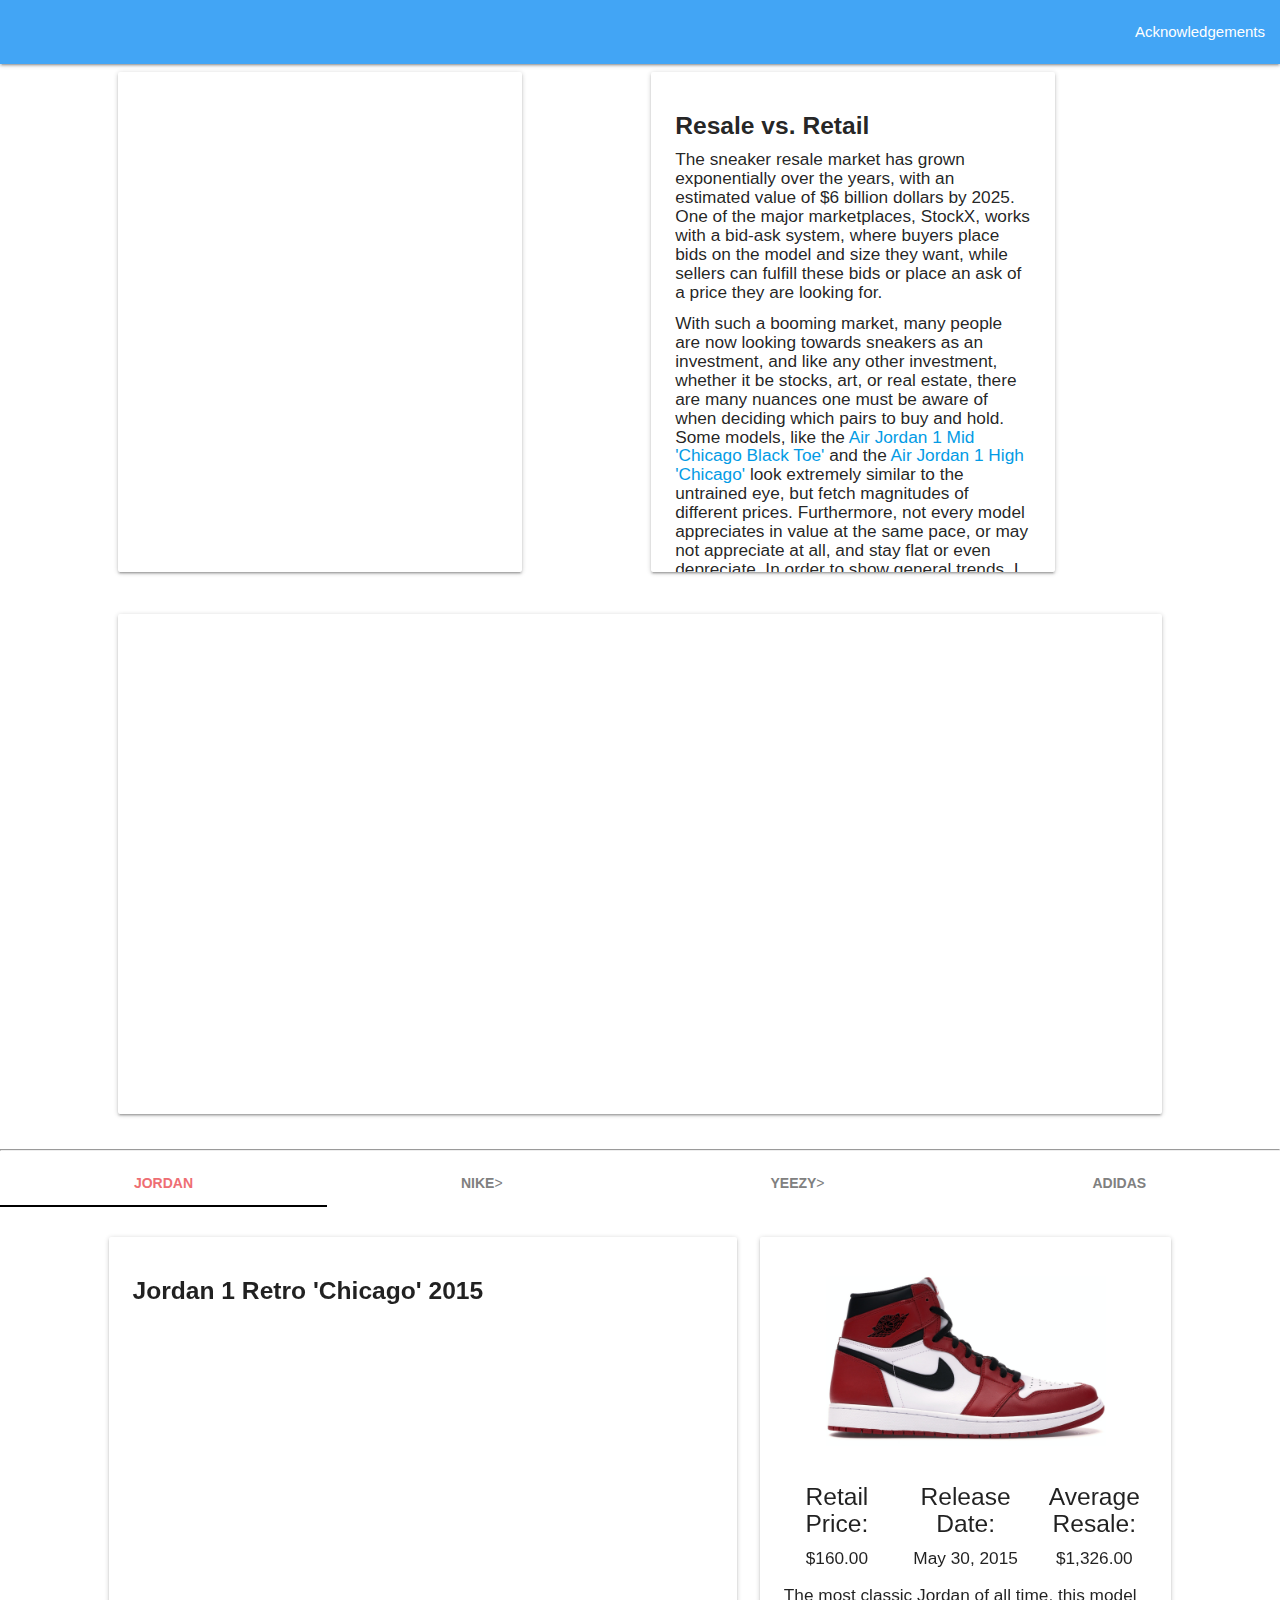
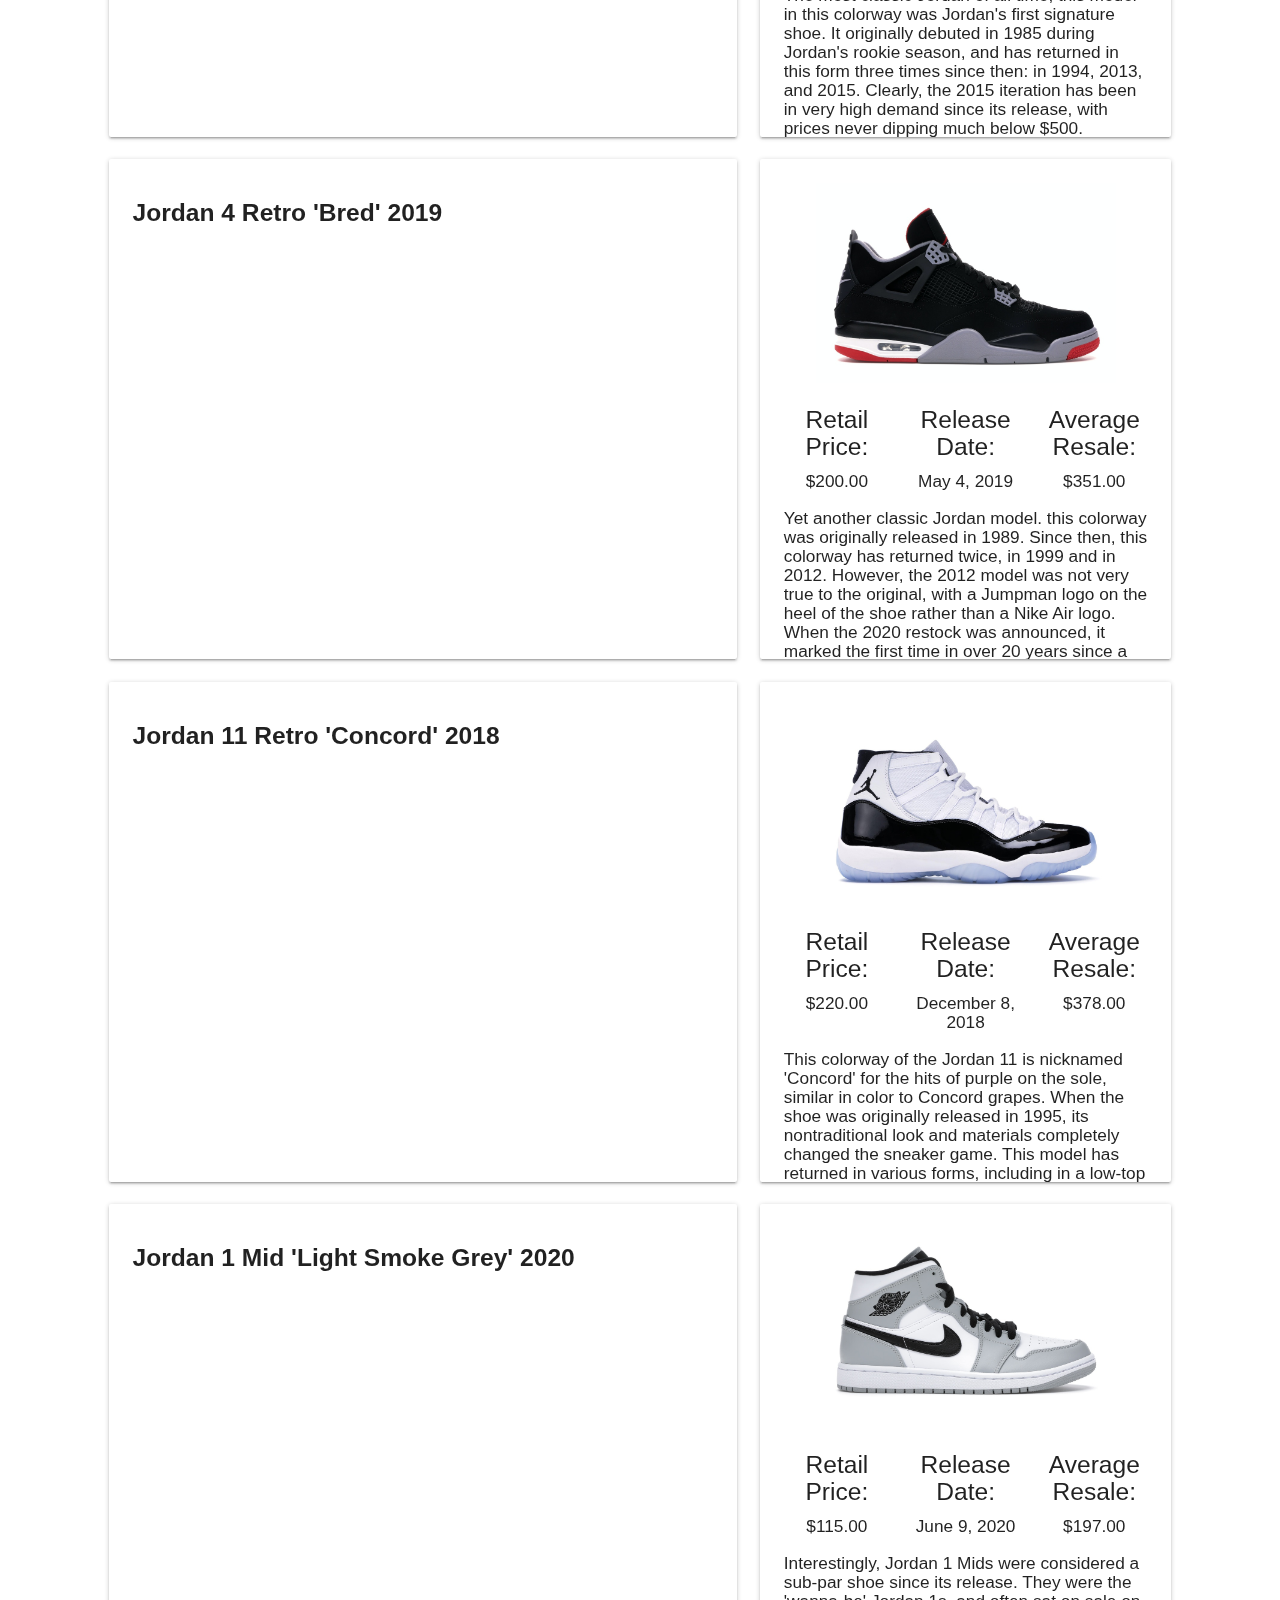
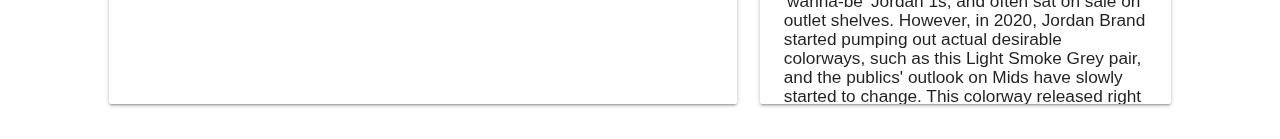
==== index.html @ e534985c "website" ====
<!DOCTYPE html>
<html>

<head>
    <!--Import Google Icon Font-->
    <link href="https://fonts.googleapis.com/icon?family=Material+Icons" rel="stylesheet">
    <!--Import materialize.css-->
    <link type="text/css" rel="stylesheet" href="css/materialize.min.css" />
    <link type="text/css" rel="stylesheet" href="css/style.css" />
    <!--Let browser know website is optimized for mobile-->
    <meta name="viewport" content="width=device-width, initial-scale=1.0" />
    <!--JavaScript at end of body for optimized loading-->
    <script type="text/javascript" src="js/materialize.js"></script>
    <script src="https://ajax.googleapis.com/ajax/libs/jquery/3.5.1/jquery.min.js"></script>
    <script src="https://code.highcharts.com/stock/highstock.js"></script>
    <script src="https://code.highcharts.com/modules/timeline.js"></script>
    <script type="text/javascript" src="js/scripts.js"></script>
</head>

<body>
    <nav>
        <div class="nav-wrapper blue lighten-1">
            <ul id="nav-mobile" class="right hide-on-med-and-down">
                <li><a href="acknowledgement.html">Acknowledgements</a></li>
            </ul>
        </div>
    </nav>
    <div class='row'>
        <div class='col s4 offset-s1'>
            <div class="card large">
                <div class="card-content">
                    <div id="scatter"></div>
                </div>
            </div>

        </div>
        <div class='col s4 offset-s1'>
            <div class="card large">
                <div class="card-content">
                    <span class="card-title">
                        <h5><b>Resale vs. Retail</b></h5>
                    </span>
                    <h6> The sneaker resale market has grown exponentially over the years, with an estimated value of $6
                        billion dollars by 2025. One of the major marketplaces, StockX, works with a bid-ask system,
                        where buyers place bids on the model and size they want, while sellers can fulfill these bids or
                        place an ask of a price they are looking for.
                    </h6>
                    <h6> With such a booming market, many people are now looking towards sneakers as an investment, and
                        like any other investment, whether it be stocks, art, or real estate, there are many nuances one
                        must be aware of when deciding which pairs to buy and hold. Some models, like the <a
                            href='https://stockx.com/air-jordan-1-mid-chicago-toe'>Air Jordan 1 Mid 'Chicago Black
                            Toe'</a> and the <a href='https://stockx.com/jordan-1-retro-chicago-2015'>Air Jordan 1 High
                            'Chicago'</a> look extremely similar to the untrained eye, but fetch magnitudes of different
                        prices. Furthermore, not every model appreciates in value at the same pace, or may not
                        appreciate at all, and stay flat or even depreciate. In order to show general trends, I
                        collected 16 pairs of sneakers that could be used as a starting point in understand what sells
                        and what doesn't.
                    </h6>
                    <h6>
                        Split into four categories for the four major brands (Jordan Brand, Nike, Yeezy, adidas), each
                        model has a different trajectory that can be replicated with other models. Note that Jordan
                        Brand is a part of Nike, and Yeezy is a part of adidas, but both have grown to such high levels
                        that many people consider them separate entities when discussing sneakers.
                    </h6>
                </div>
            </div>
        </div>
    </div>
    <div class='row'>
        <div class='col s10 offset-s1'>
            <div class="card large">
                <div class="card-content">
                    <div id="timeline"></div>
                </div>
            </div>
        </div>
    </div>
    <hr>
    <ul class="tabs tabs-fixed-width">
        <li class="tab"><a class="active" href="#jordan"><b>Jordan</b></a></li>
        <li class="tab"><a href="#nike"><b>Nike</b>></a></li>
        <li class="tab"><a href="#yeezy"><b>Yeezy</b>></a></li>
        <li class="tab"><a href="#adidas"><b>Adidas</b></a></li>
    </ul>
    <br>
    <div id="jordan" class="col s12">
        <div class="row">
            <!-- chicago1 -->
            <section>
                <div class="col s6 offset-s1">
                    <div class="card large">
                        <div class="card-content">
                            <span class="card-title">
                                <h5><b>Jordan 1 Retro 'Chicago' 2015</b></h5>
                            </span>
                            <div id="chicago"></div>
                        </div>
                    </div>
                </div>
                <div class="col s4">
                    <div class="card large center">
                        <div class="card-content">
                            <div class="row">
                                <div class="col s12">
                                    <img src="images/chicago.jpg"
                                        style="height:200px; width:auto; align-content: center;">
                                </div>
                                <div class="col s4">
                                    <h5>Retail Price:</h5>
                                    <h6> $160.00</h6>
                                </div>
                                <div class="col s4">
                                    <h5>Release Date:</h5>
                                    <h6> May 30, 2015</h6>
                                </div>
                                <div class="col s4">
                                    <h5>Average Resale:</h5>
                                    <h6> $1,326.00</h6>
                                </div>
                                <div class="col s12 left-align">
                                    <h6> The most classic Jordan of all time, this model in this colorway was Jordan's
                                        first signature shoe. It originally debuted in 1985 during Jordan's rookie
                                        season, and has returned in this form three times since then: in 1994, 2013, and
                                        2015. Clearly, the 2015 iteration has been in very high demand since its
                                        release, with prices never dipping much below $500. However, with the
                                        announcement of The Last Dance, a docuseries on Michael
                                        Jordan's career, the price on these skyrocketed, and can now fetch abouve
                                        $2,000. There are rumors of a 2021 restock however, so
                                        the price on this iteartion may change once that date passes.
                                    </h6>
                                </div>
                            </div>
                        </div>
                    </div>
                </div>
            </section>
            <!-- bred4 -->
            <section>
                <div class="col s6 offset-s1">
                    <div class="card large">
                        <div class="card-content">
                            <span class="card-title">
                                <h5><b>Jordan 4 Retro 'Bred' 2019</b></h5>
                            </span>
                            <div id="bred"></div>
                        </div>
                    </div>
                </div>
                <div class="col s4">
                    <div class="card large center">
                        <div class="card-content">
                            <div class="row">
                                <div class="col s12">
                                    <img src="images/bred4.jpg"
                                        style="height:200px; width:auto; align-content: center;">
                                </div>
                                <div class="col s4">
                                    <h5>Retail Price:</h5>
                                    <h6> $200.00</h6>
                                </div>
                                <div class="col s4">
                                    <h5>Release Date:</h5>
                                    <h6> May 4, 2019</h6>
                                </div>
                                <div class="col s4">
                                    <h5>Average Resale:</h5>
                                    <h6> $351.00</h6>
                                </div>
                                <div class="col s12 left-align">
                                    <h6> Yet another classic Jordan model. this colorway was originally released in
                                        1989. Since then, this colorway has returned
                                        twice, in 1999 and in 2012. However, the 2012 model was not very true to the
                                        original, with a Jumpman logo on the heel of the shoe rather than a Nike Air
                                        logo. When the 2020 restock was announced, it marked the first time in over 20
                                        years since a true-to-the-original version of the Bred (Black Red) Jordan 4 had
                                        released. Stock numbers were incredibly high, and early on the pair hardly sold
                                        for over retail price. However, as time goes on the price has gone up
                                        significantly, and can now fetch over 400 dollars.
                                    </h6>
                                </div>
                            </div>
                        </div>
                    </div>
                </div>
            </section>
            <!-- concord11 -->
            <section>
                <div class="col s6 offset-s1">
                    <div class="card large">
                        <div class="card-content">
                            <span class="card-title">
                                <h5><b>Jordan 11 Retro 'Concord' 2018</b></h5>
                            </span>
                            <div id="concord"></div>
                        </div>
                    </div>
                </div>
                <div class="col s4">
                    <div class="card large center">
                        <div class="card-content">
                            <div class="row">
                                <div class="col s12">
                                    <img src="images/concord11.jpg"
                                        style="height:200px; width:auto; align-content: center;">
                                </div>
                                <div class="col s4">
                                    <h5>Retail Price:</h5>
                                    <h6> $220.00</h6>
                                </div>
                                <div class="col s4">
                                    <h5>Release Date:</h5>
                                    <h6> December 8, 2018</h6>
                                </div>
                                <div class="col s4">
                                    <h5>Average Resale:</h5>
                                    <h6> $378.00</h6>
                                </div>
                                <div class="col s12 left-align">
                                    <h6> This colorway of the Jordan 11 is nicknamed 'Concord' for the hits of purple on
                                        the sole, similar in color to Concord grapes. When the shoe was originally
                                        released in 1995, its nontraditional look and materials completely changed the
                                        sneaker game. This model has returned in various forms, including in a low-top
                                        form and even in cleat form, many times. This 2018 restock was rumored to be
                                        over 1 million pairs. However, demand was extremely high and though prices have
                                        stayed flat for the first year or so of its release, recently the price has been
                                        climbing quickly, in part thanks to The Last Dance docuseries.
                                    </h6>
                                </div>
                            </div>
                        </div>
                    </div>
                </div>
            </section>
            <!-- smokegrey1mid -->
            <section>
                <div class="col s6 offset-s1">
                    <div class="card large">
                        <div class="card-content">
                            <span class="card-title">
                                <h5><b>Jordan 1 Mid 'Light Smoke Grey' 2020</b></h5>
                            </span>
                            <div id="smokegrey"></div>
                        </div>
                    </div>
                </div>
                <div class="col s4">
                    <div class="card large center">
                        <div class="card-content">
                            <div class="row">
                                <div class="col s12">
                                    <img src="images/smokegrey1.jpg"
                                        style="height:200px; width:auto; align-content: center;">
                                </div>
                                <div class="col s4">
                                    <h5>Retail Price:</h5>
                                    <h6> $115.00</h6>
                                </div>
                                <div class="col s4">
                                    <h5>Release Date:</h5>
                                    <h6> June 9, 2020</h6>
                                </div>
                                <div class="col s4">
                                    <h5>Average Resale:</h5>
                                    <h6> $197.00</h6>
                                </div>
                                <div class="col s12 left-align">
                                    <h6> Interestingly, Jordan 1 Mids were considered a sub-par shoe since its release.
                                        They were the 'wanna-be' Jordan 1s, and often sat on sale on outlet shelves.
                                        However, in 2020, Jordan Brand started pumping out actual desirable
                                        colorways, such as this Light Smoke Grey pair, and the publics' outlook on Mids
                                        have slowly started to change. This colorway released right after the Dior
                                        Jordan 1s, a retail $2,200 price luxury collaboration released, and the colors
                                        are nearly identical, which may explain the unusally high price for a pair of
                                        Mids. If the public opinion changes even more favorable towards Mids, the price
                                        on this pair may climb even higher.
                                    </h6>
                                </div>
                            </div>
                        </div>
                    </div>
                </div>
            </section>
        </div>
    </div>
    <div id="nike" class="col s12">
        <div class="row">
            <!-- owblazer -->
            <section>
                <div class="col s6 offset-s1">
                    <div class="card large">
                        <div class="card-content">
                            <span class="card-title">
                                <h5><b>Nike Blazer Mid 'Off-White' 2017</b></h5>
                            </span>
                            <div id="owblazer"></div>
                        </div>
                    </div>
                </div>
                <div class="col s4">
                    <div class="card large center">
                        <div class="card-content">
                            <div class="row">
                                <div class="col s12">
                                    <img src="images/owblazer.jpg"
                                        style="height:200px; width:auto; align-content: center;">
                                </div>
                                <div class="col s4">
                                    <h5>Retail Price:</h5>
                                    <h6> $130.00</h6>
                                </div>
                                <div class="col s4">
                                    <h5>Release Date:</h5>
                                    <h6> September 9, 2017</h6>
                                </div>
                                <div class="col s4">
                                    <h5>Average Resale:</h5>
                                    <h6> $1,534.00</h6>
                                </div>
                                <div class="col s12 left-align">
                                    <h6> Part of Nike and Off-White(a designer clothing brand created by Virgil Abloh)'s
                                        landmark 'The Ten' collaboration,
                                        this model was an instant hit and sold out immediately on release. Though other
                                        pairs, like the Off-White Jordan 1 and Off-White Air Force 1 fetch even higher
                                        prices, the Blazer Mid has kept up in price over the years. Since then,
                                        Off-White has grown into an even larger brand, and Virgil Abloh was appointed to
                                        the head of Louis Vuitton, which may explain the consistent rise in value of
                                        this pair.
                                    </h6>
                                </div>
                            </div>
                        </div>
                    </div>
                </div>
            </section>
            <!-- element87 -->
            <section>
                <div class="col s6 offset-s1">
                    <div class="card large">
                        <div class="card-content">
                            <span class="card-title">
                                <h5><b>Nike React Element 87 'Anthracite Black' 2018</b></h5>
                            </span>
                            <div id="element87"></div>
                        </div>
                    </div>
                </div>
                <div class="col s4">
                    <div class="card large center">
                        <div class="card-content">
                            <div class="row">
                                <div class="col s12">
                                    <img src="images/element87.jpg"
                                        style="height:200px; width:auto; align-content: center;">
                                </div>
                                <div class="col s4">
                                    <h5>Retail Price:</h5>
                                    <h6> $160.00</h6>
                                </div>
                                <div class="col s4">
                                    <h5>Release Date:</h5>
                                    <h6> June 14, 2018</h6>
                                </div>
                                <div class="col s4">
                                    <h5>Average Resale:</h5>
                                    <h6> $100.00</h6>
                                </div>
                                <div class="col s12 left-align">
                                    <h6>The shoe was named 'Shoe of the Year' by Complex News when it first came out in
                                        2018 as a two pack, a white pair and a black pair. At first this model fetched
                                        fairly high prices, around $300, but none of the later colorways produced by
                                        Nike had the same success, with most pairs eventually going on sale. When a
                                        restock of this pair was announced, the price instantly dropped, and has not
                                        recovered since. The restocked pairs eventually went on sale, and the average
                                        resale price of this pair has dropped to sub $100 levels, a shocking price for a
                                        $160 retail shoe that resold for over $300 less than a year ago.
                                    </h6>
                                </div>
                            </div>
                        </div>
                    </div>
                </div>
            </section>
            <!-- sean97 -->
            <section>
                <div class="col s6 offset-s1">
                    <div class="card large">
                        <div class="card-content">
                            <span class="card-title">
                                <h5><b>Nike Air Max 1/97 'Sean Wotherspoon' 2018</b></h5>
                            </span>
                            <div id="sean97"></div>
                        </div>
                    </div>
                </div>
                <div class="col s4">
                    <div class="card large center">
                        <div class="card-content">
                            <div class="row">
                                <div class="col s12">
                                    <img src="images/sean97.jpg"
                                        style="height:200px; width:auto; align-content: center;">
                                </div>
                                <div class="col s4">
                                    <h5>Retail Price:</h5>
                                    <h6> $160.00</h6>
                                </div>
                                <div class="col s4">
                                    <h5>Release Date:</h5>
                                    <h6> March 26, 2018</h6>
                                </div>
                                <div class="col s4">
                                    <h5>Average Resale:</h5>
                                    <h6> $1,181.00</h6>
                                </div>
                                <div class="col s12 left-align">
                                    <h6> A collaboration between Nike and Sean Wotherspoon (founder of Round Two, a
                                        streetwear and sneaker consignment store). With its
                                        unique materials and colorway, the shoe was very successful, fetching around
                                        $600 at release. Later on, rumors started circulating that Sean
                                        Wotherspoon and Nike had split up. Prices started to climb, and eventually when
                                        Sean
                                        officially announced so on social media, the price skyrocketed to where it is
                                        today, at over $1000 dollars. Since then, Sean has worked on sneakers with
                                        adidas and Asics among others, but none have replicated the success that this
                                        pair has had.
                                    </h6>
                                </div>
                            </div>
                        </div>
                    </div>
                </div>
            </section>
            <!-- purple -->
            <section>
                <div class="col s6 offset-s1">
                    <div class="card large">
                        <div class="card-content">
                            <span class="card-title">
                                <h5><b>Nike SB Dunk Low 'Concepts Purple Lobster' 2018</b></h5>
                            </span>
                            <div id="purple"></div>
                        </div>
                    </div>
                </div>
                <div class="col s4">
                    <div class="card large center">
                        <div class="card-content">
                            <div class="row">
                                <div class="col s12">
                                    <img src="images/purple.jpg"
                                        style="height:200px; width:auto; align-content: center;">
                                </div>
                                <div class="col s4">
                                    <h5>Retail Price:</h5>
                                    <h6> $100.00</h6>
                                </div>
                                <div class="col s4">
                                    <h5>Release Date:</h5>
                                    <h6> December 14, 2018</h6>
                                </div>
                                <div class="col s4">
                                    <h5>Average Resale:</h5>
                                    <h6> $778.00</h6>
                                </div>
                                <div class="col s12 left-align">
                                    <h6> A collaboration between Nike and long time collaborator sneaker boutique
                                        Concepts, this was the fifth pair in the 'Lobster' collection between the two.
                                        Though its initial prices were fairly high, when Travis Scott wore this pair on
                                        his Instagram, the prices shot up to where it is today. 2019/20 has seen a Nike
                                        Dunk renaissance led by Travis, with old pairs that sold for sub retail prices
                                        just a few years ago shot up in value. Currently the Dunk market has inflated to
                                        a crazy level, with old models such as the Newcastles, which released in 2008,
                                        fetching prices of +$1000 even though just a few years ago they were a hard sell
                                        at $80.
                                    </h6>
                                </div>
                            </div>
                        </div>
                    </div>
                </div>
            </section>
        </div>
    </div>
    <div id="yeezy" class="col s12">
        <div class="row">
            <!-- turtledove -->
            <section>
                <div class="col s6 offset-s1">
                    <div class="card large">
                        <div class="card-content">
                            <span class="card-title">
                                <h5><b>Yeezy Boost 350 'Turtledove'</b></h5>
                            </span>
                            <div id="turtledove"></div>
                        </div>
                    </div>
                </div>
                <div class="col s4">
                    <div class="card large center">
                        <div class="card-content">
                            <div class="row">
                                <div class="col s12">
                                    <img src="images/turtledove.jpg"
                                        style="height:200px; width:auto; align-content: center;">
                                </div>
                                <div class="col s4">
                                    <h5>Retail Price:</h5>
                                    <h6> $200.00</h6>
                                </div>
                                <div class="col s4">
                                    <h5>Release Date:</h5>
                                    <h6> June 27, 2015</h6>
                                </div>
                                <div class="col s4">
                                    <h5>Average Resale:</h5>
                                    <h6> $1,558.00</h6>
                                </div>
                                <div class="col s12 left-align">
                                    <h6> Though Kanye first collaborated with Nike, their relationship soured when Nike
                                        refused to give Kanye the creative freedom that he wanted. Eventually, he left
                                        Nike to join adidas, who promised him infinite freedom to design as he wanted.
                                        The first adidas x Kanye shoe were these, the Yeezy Boost 350s. With low stock
                                        and an A-tier name behind it, the shoe sold out instantly and fetched prices of
                                        over $2,000. However, as new models continue to release, the hype for the
                                        original 350 has died down quite a bit, and now go for around $900, still an
                                        extremely high price but nowhere near its original highs.
                                    </h6>
                                </div>
                            </div>
                        </div>
                    </div>
                </div>
            </section>
            <!-- zebra -->
            <section>
                <div class="col s6 offset-s1">
                    <div class="card large">
                        <div class="card-content">
                            <span class="card-title">
                                <h5><b>Yeezy Boost 350 V2 'Zebra'</b></h5>
                            </span>
                            <div id="zebra"></div>
                        </div>
                    </div>
                </div>
                <div class="col s4">
                    <div class="card large center">
                        <div class="card-content">
                            <div class="row">
                                <div class="col s12">
                                    <img src="images/zebra.jpg"
                                        style="height:200px; width:auto; align-content: center;">
                                </div>
                                <div class="col s4">
                                    <h5>Retail Price:</h5>
                                    <h6> $220.00</h6>
                                </div>
                                <div class="col s4">
                                    <h5>Release Date:</h5>
                                    <h6> February 25, 2017</h6>
                                </div>
                                <div class="col s4">
                                    <h5>Average Resale:</h5>
                                    <h6> $342.00</h6>
                                </div>
                                <div class="col s12 left-align">
                                    <h6> One of the most popular Yeezy colorways, the Zebra saw an initial hyper-limited
                                        release and fetched prices of over $1,500. However, the sneaker has seen four
                                        major restocks since then as well as countless minor restocks, and the price has
                                        come crashing down. However, demand for this colorway remains extremely high,
                                        and evne with the multiple restocks and huge stock counts the sneaker still goes
                                        for over $100 above retail price. Every restock drops the price, but they
                                        eventually climb back up slowly, likely because of the huge demand for this
                                        sneaker.
                                    </h6>
                                </div>
                            </div>
                        </div>
                    </div>
                </div>
            </section>
            <!-- hylte -->
            <section>
                <div class="col s6 offset-s1">
                    <div class="card large">
                        <div class="card-content">
                            <span class="card-title">
                                <h5><b>Yeezy Boost 380 'Hylte'</b></h5>
                            </span>
                            <div id="hylte"></div>
                        </div>
                    </div>
                </div>
                <div class="col s4">
                    <div class="card large center">
                        <div class="card-content">
                            <div class="row">
                                <div class="col s12">
                                    <img src="images/hylte.jpg"
                                        style="height:200px; width:auto; align-content: center;">
                                </div>
                                <div class="col s4">
                                    <h5>Retail Price:</h5>
                                    <h6> $230.00</h6>
                                </div>
                                <div class="col s4">
                                    <h5>Release Date:</h5>
                                    <h6> December 12, 2020</h6>
                                </div>
                                <div class="col s4">
                                    <h5>Average Resale:</h5>
                                    <h6> $189.00</h6>
                                </div>
                                <div class="col s12 left-align">
                                    <h6> Not every Yeezy is a hit, however. The 380, a relatively new model with a much
                                        more unique look than the 350 V2, has struggled to sell out on release dates.
                                        This latest colorway, Hylte (pronounced highlight), comes in a questionable
                                        yellow-green color, and was immediately unpopular upon reveal. The shoe still
                                        has not sold out after days, and resale prices are extremely low, with some
                                        pairs going for under $150, over $80 below retail price. Just because a sneaker
                                        has the Yeezy name attatched to it doesn't mean that the shoe will be an instant
                                        hit, or a hit at all.
                                    </h6>
                                </div>
                            </div>
                        </div>
                    </div>
                </div>
            </section>
            <!-- cream -->
            <section>
                <div class="col s6 offset-s1">
                    <div class="card large">
                        <div class="card-content">
                            <span class="card-title">
                                <h5><b>Yeezy Boost 350 V2 'Cream/Triple White'</b></h5>
                            </span>
                            <div id="cream"></div>
                        </div>
                    </div>
                </div>
                <div class="col s4">
                    <div class="card large center">
                        <div class="card-content">
                            <div class="row">
                                <div class="col s12">
                                    <img src="images/cream.jpg"
                                        style="height:200px; width:auto; align-content: center;">
                                </div>
                                <div class="col s4">
                                    <h5>Retail Price:</h5>
                                    <h6> $220.00</h6>
                                </div>
                                <div class="col s4">
                                    <h5>Release Date:</h5>
                                    <h6> April 29, 2017</h6>
                                </div>
                                <div class="col s4">
                                    <h5>Average Resale:</h5>
                                    <h6> $358.00</h6>
                                </div>
                                <div class="col s12 left-align">
                                    <h6> With a colorway that doesn't get any cleaner, the Yeezy 350 V2 'Cream' (also
                                        known as Triple White) is extremely popular as a basic, easy-to-wear sneaker.
                                        Its initial release saw prices of over $500, but eventually a massive restock,
                                        where adidas took infnite orders for a duration of time as a made-to-order
                                        sneaker, caused the price to come crashing down. However, demand for the model
                                        clearly remains very high, and despite the 'infnite' restock prices have climbed
                                        to over double retail, with some sizes fetching three or four times retail
                                        price.
                                    </h6>
                                </div>
                            </div>
                        </div>
                    </div>
                </div>
            </section>
        </div>
    </div>
    <div id="adidas" class="col s12">
        <div class="row">
            <!-- teetime -->
            <section>
                <div class="col s6 offset-s1">
                    <div class="card large">
                        <div class="card-content">
                            <span class="card-title">
                                <h5><b>adidas Ultra Boost 1.0 'SNS Tee Time'</b></h5>
                            </span>
                            <div id="teetime"></div>
                        </div>
                    </div>
                </div>
                <div class="col s4">
                    <div class="card large center">
                        <div class="card-content">
                            <div class="row">
                                <div class="col s12">
                                    <img src="images/teetime.jpg"
                                        style="height:200px; width:auto; align-content: center;">
                                </div>
                                <div class="col s4">
                                    <h5>Retail Price:</h5>
                                    <h6> $180.00</h6>
                                </div>
                                <div class="col s4">
                                    <h5>Release Date:</h5>
                                    <h6> January 22, 2016</h6>
                                </div>
                                <div class="col s4">
                                    <h5>Average Resale:</h5>
                                    <h6> $654.00</h6>
                                </div>
                                <div class="col s12 left-align">
                                    <h6> This sneaker was part of adidas' original 'Consortium' collection, where adidas
                                        teamed up with various boutiques to produce colorways of the still fresh Ultra
                                        Boost. This model, a collaboration with SneakersNStuff, was one of the most
                                        popular at the time, with prices reaching over $2,000. However, since adidas'
                                        golden years of 2015-2017, the hype for Ultra Boosts have died completely, and
                                        every model has come down in price greatly. Even the Tee Times, the most
                                        popular, currently go for less than a third of its peak prices.
                                    </h6>
                                </div>
                            </div>
                        </div>
                    </div>
                </div>
            </section>
            <!-- burgundy -->
            <section>
                <div class="col s6 offset-s1">
                    <div class="card large">
                        <div class="card-content">
                            <span class="card-title">
                                <h5><b>adidas Ultra Boost 1.0 'Burgundy'</b></h5>
                            </span>
                            <div id="burg"></div>
                        </div>
                    </div>
                </div>
                <div class="col s4">
                    <div class="card large center">
                        <div class="card-content">
                            <div class="row">
                                <div class="col s12">
                                    <img src="images/burgundy.jpg"
                                        style="height:200px; width:auto; align-content: center;">
                                </div>
                                <div class="col s4">
                                    <h5>Retail Price:</h5>
                                    <h6> $180.00</h6>
                                </div>
                                <div class="col s4">
                                    <h5>Release Date:</h5>
                                    <h6> September 9, 2015</h6>
                                </div>
                                <div class="col s4">
                                    <h5>Average Resale:</h5>
                                    <h6> $151.00</h6>
                                </div>
                                <div class="col s12 left-align">
                                    <h6> One of the original colorways of the Ultra Boost debuting in 2015, the Burgundy
                                        colorway, alongside the Olive colorway, were extremely limited and were worth
                                        over $2,000 at one point, despite it being a general colorway and not a
                                        collaboration. However, similar to the Tee Times, the waning popularity of the
                                        Ultra Boost has brought its price down considerably, and a restock of this
                                        colorway in 2020 completely killed resale, and are still available at retailers
                                        for half off. Once one of the most hyped Ultra Boost colorways of all time, now
                                        this colorway sits on discount store racks.
                                    </h6>
                                </div>
                            </div>
                        </div>
                    </div>
                </div>
            </section>
            <!-- hu -->
            <section>
                <div class="col s6 offset-s1">
                    <div class="card large">
                        <div class="card-content">
                            <span class="card-title">
                                <h5><b>adidas Human Race NMD Pharrell 'Multi-Color'</b></h5>
                            </span>
                            <div id="hu"></div>
                        </div>
                    </div>
                </div>
                <div class="col s4">
                    <div class="card large center">
                        <div class="card-content">
                            <div class="row">
                                <div class="col s12">
                                    <img src="images/holi.jpg" style="height:200px; width:auto; align-content: center;">
                                </div>
                                <div class="col s4">
                                    <h5>Retail Price:</h5>
                                    <h6> $240.00</h6>
                                </div>
                                <div class="col s4">
                                    <h5>Release Date:</h5>
                                    <h6> November 11, 2017</h6>
                                </div>
                                <div class="col s4">
                                    <h5>Average Resale:</h5>
                                    <h6> $238.00</h6>
                                </div>
                                <div class="col s12 left-align">
                                    <h6> Part of Pharell Williams' second collaboration with adidas. With the initial
                                        collaboration pairs going for over $2,000, the sneakers in the second pack
                                        fetched high prices initially, wt around $400. However, since then Pharell and
                                        adidas has released unpopular colorway after colorway, and this alongside the
                                        general declining hype for adidas sneakers have killed the resale market on all
                                        Pharell shoes, now going for just below retail. It seems as if
                                        adidas has realised its mistake of releasing so many undesirable colorways in a
                                        row, as they are now producing more basic wearable colors. However, the public
                                        has long since moved on from this model, and even those colorways have sat on
                                        shelves.
                                    </h6>
                                </div>
                            </div>
                        </div>
                    </div>
                </div>
            </section>
            <!-- bapeundef -->
            <section>
                <div class="col s6 offset-s1">
                    <div class="card large">
                        <div class="card-content">
                            <span class="card-title">
                                <h5><b>adidas ZX 8000 'Bape Undefeated Green'</b></h5>
                            </span>
                            <div id="bape"></div>
                        </div>
                    </div>
                </div>
                <div class="col s4">
                    <div class="card large center">
                        <div class="card-content">
                            <div class="row">
                                <div class="col s12">
                                    <img src="images/bapeundef.jpg"
                                        style="height:200px; width:auto; align-content: center;">
                                </div>
                                <div class="col s4">
                                    <h5>Retail Price:</h5>
                                    <h6> $140.00</h6>
                                </div>
                                <div class="col s4">
                                    <h5>Release Date:</h5>
                                    <h6> November 14, 2020</h6>
                                </div>
                                <div class="col s4">
                                    <h5>Average Resale:</h5>
                                    <h6> $155.00</h6>
                                </div>
                                <div class="col s12 left-align">
                                    <h6> adidas, boutique Undefeated, and streetwear brand Bape are long time
                                        collaborators, having produced many shoes and apparel designs over the years.
                                        The latest model, the adidas ZX 8000, was released in late 2020 to little
                                        attention. Though once anything that Bape and adidas touched would have flown
                                        off shelves, the waning public interest in both brands have killed the resale
                                        market on these tremendously. Though a fairly wearble colorway compared to some
                                        other adidas x Bape x Undefeated models, the hype for adidas is just not there
                                        anymore. Eventually, these did sell out though, which is more than what can be
                                        said for recent Pharell adidas collaborations.
                                    </h6>
                                </div>
                            </div>
                        </div>
                    </div>
                </div>
            </section>
        </div>
    </div>

</body>
<script>M.AutoInit();</script>

</html>
---- css/style.css ----
.tabs-content.carousel.carousel-slider .carousel-item.active{
    position: relative;
    }
    
.tabs-content.carousel.carousel-slider{ height: auto !important; }

.tabs .tab a {
    color: grey;
    /*Custom Text Color*/
  }
  
  .tabs .tab a:hover {
    color:black;
    /*Custom Color On Hover*/
  }
  
  .tabs .tab a:focus.active {
    color:black;
    /*Custom Text Color While Active*/
    background-color: white;
    /*Custom Background Color While Active*/
  }
  
  .tabs .indicator {
    background-color:black;
    /*Custom Color Of Indicator*/
  }
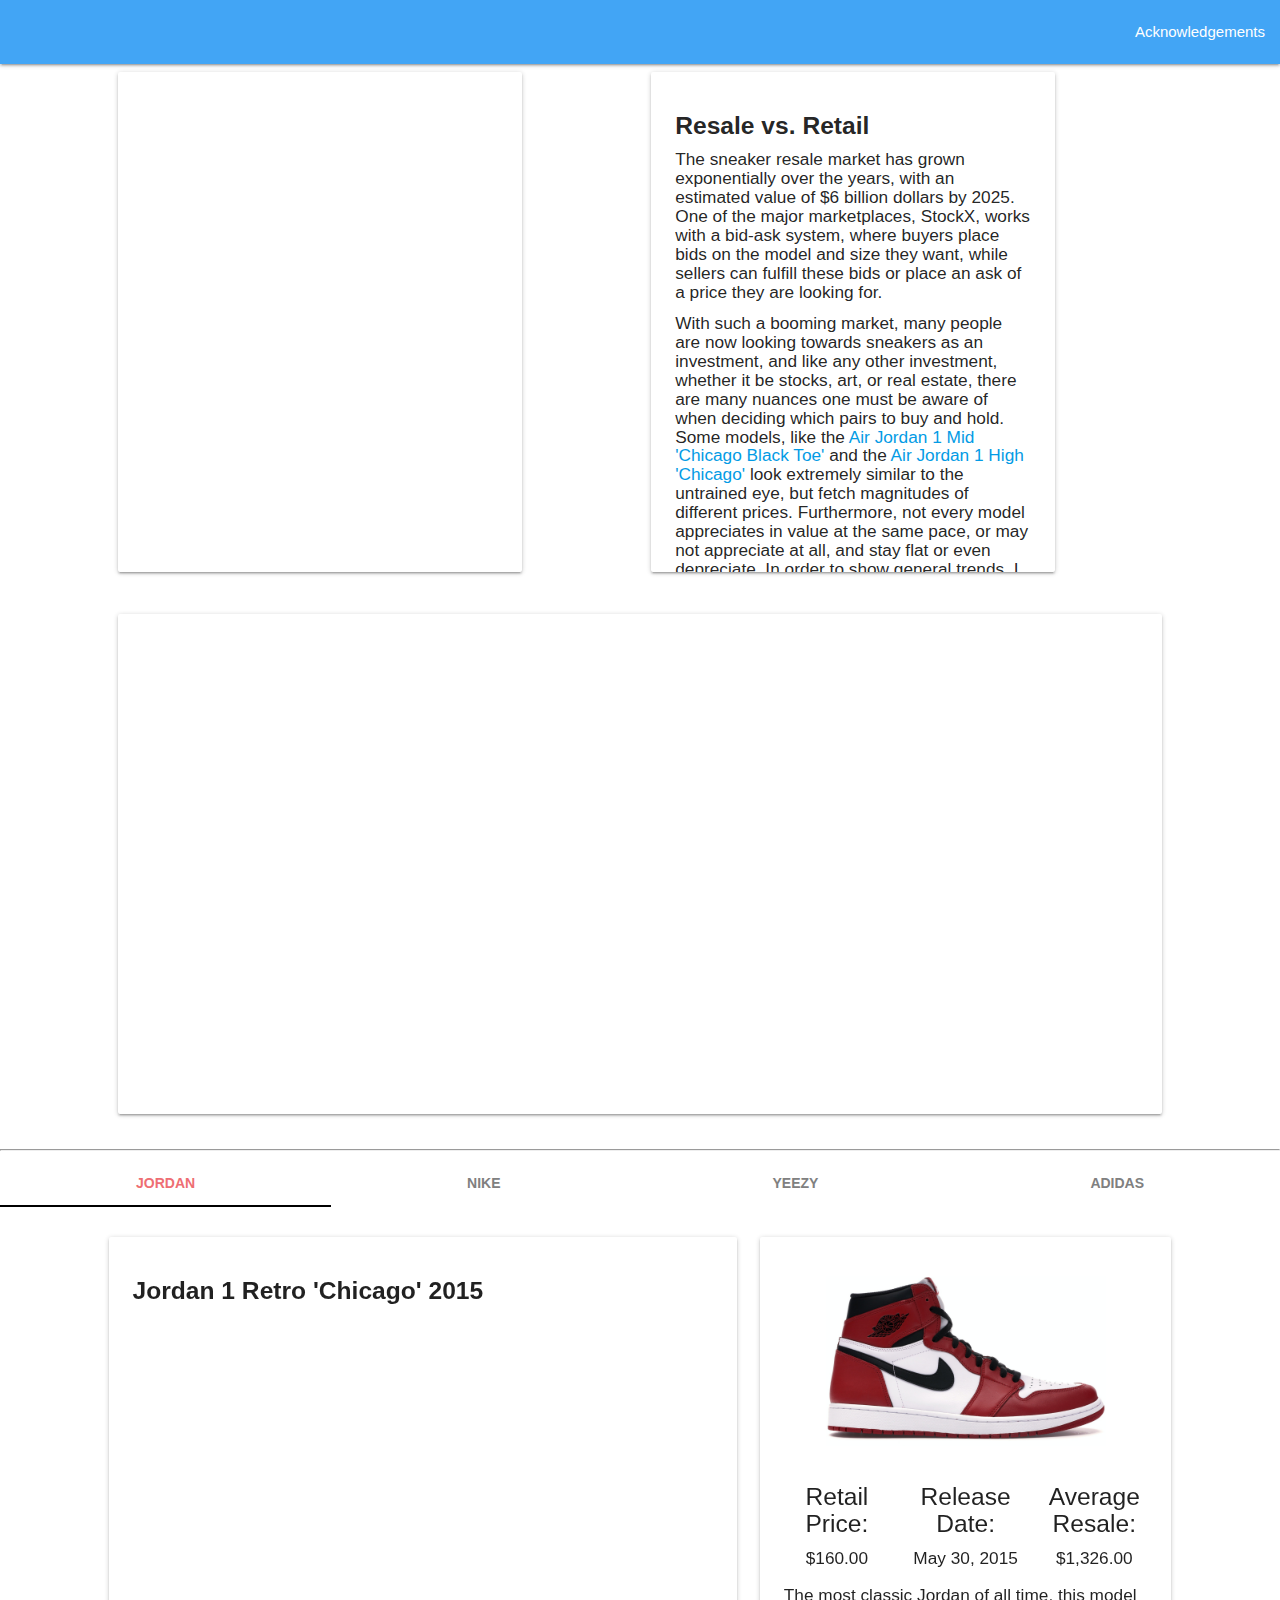
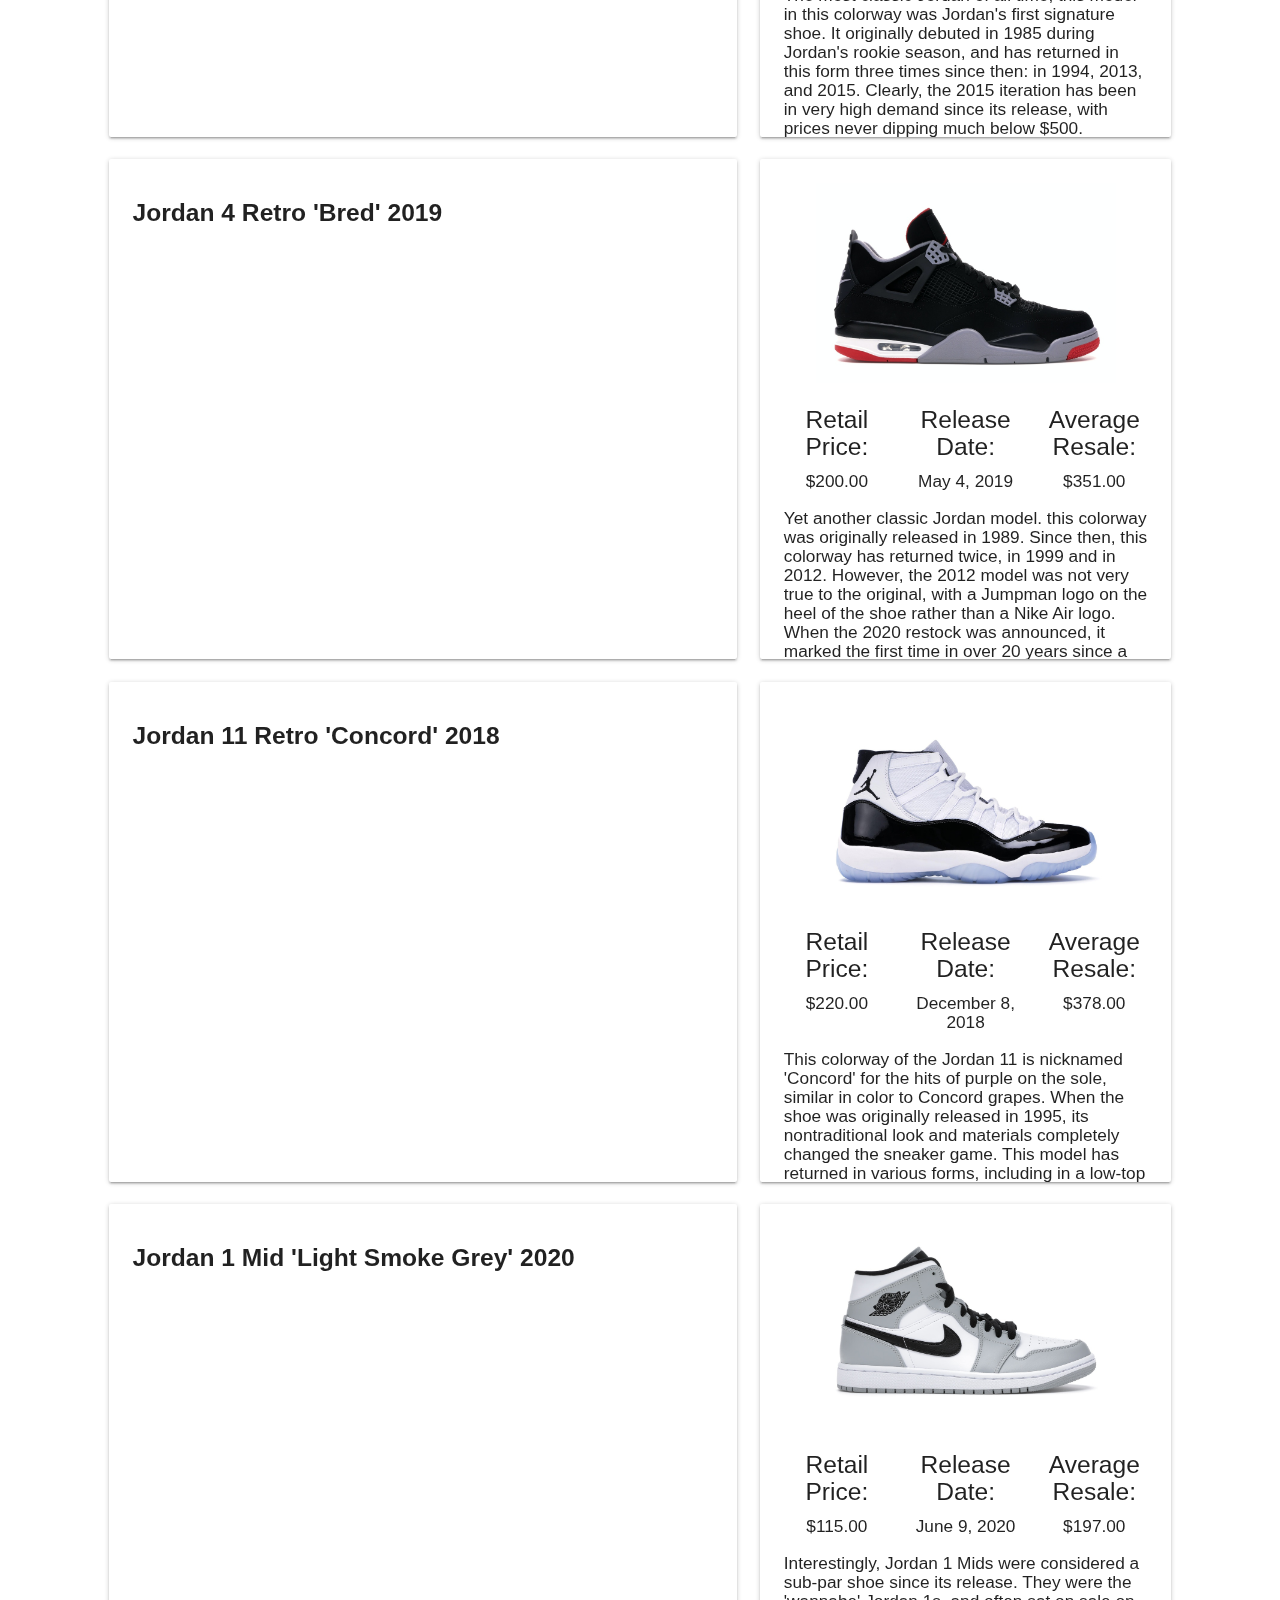
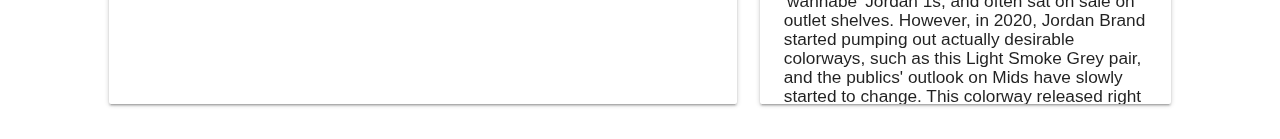
==== commit 8d461735: "typo fixes" ====
--- a/index.html
+++ b/index.html
@@ -57,10 +57,12 @@
                         and what doesn't.
                     </h6>
                     <h6>
-                        Split into four categories for the four major brands (Jordan Brand, Nike, Yeezy, adidas), each
-                        model has a different trajectory that can be replicated with other models. Note that Jordan
+                        Note that Jordan
                         Brand is a part of Nike, and Yeezy is a part of adidas, but both have grown to such high levels
                         that many people consider them separate entities when discussing sneakers.
+                    </h6>
+                    <h6>
+                        TL;DR: Buy OG colorway Jordans and Jordan 1 Mids, stay away from adidas.
                     </h6>
                 </div>
             </div>
@@ -78,8 +80,8 @@
     <hr>
     <ul class="tabs tabs-fixed-width">
         <li class="tab"><a class="active" href="#jordan"><b>Jordan</b></a></li>
-        <li class="tab"><a href="#nike"><b>Nike</b>></a></li>
-        <li class="tab"><a href="#yeezy"><b>Yeezy</b>></a></li>
+        <li class="tab"><a href="#nike"><b>Nike</b></a></li>
+        <li class="tab"><a href="#yeezy"><b>Yeezy</b></a></li>
         <li class="tab"><a href="#adidas"><b>Adidas</b></a></li>
     </ul>
     <br>
@@ -126,7 +128,7 @@
                                         announcement of The Last Dance, a docuseries on Michael
                                         Jordan's career, the price on these skyrocketed, and can now fetch abouve
                                         $2,000. There are rumors of a 2021 restock however, so
-                                        the price on this iteartion may change once that date passes.
+                                        the price on this iteration may change once that date passes.
                                     </h6>
                                 </div>
                             </div>
@@ -175,7 +177,7 @@
                                         years since a true-to-the-original version of the Bred (Black Red) Jordan 4 had
                                         released. Stock numbers were incredibly high, and early on the pair hardly sold
                                         for over retail price. However, as time goes on the price has gone up
-                                        significantly, and can now fetch over 400 dollars.
+                                        significantly, and the shoe can now fetch over $400.
                                     </h6>
                                 </div>
                             </div>
@@ -265,13 +267,13 @@
                                 </div>
                                 <div class="col s12 left-align">
                                     <h6> Interestingly, Jordan 1 Mids were considered a sub-par shoe since its release.
-                                        They were the 'wanna-be' Jordan 1s, and often sat on sale on outlet shelves.
-                                        However, in 2020, Jordan Brand started pumping out actual desirable
+                                        They were the 'wannabe' Jordan 1s, and often sat on sale on outlet shelves.
+                                        However, in 2020, Jordan Brand started pumping out actually desirable
                                         colorways, such as this Light Smoke Grey pair, and the publics' outlook on Mids
                                         have slowly started to change. This colorway released right after the Dior
                                         Jordan 1s, a retail $2,200 price luxury collaboration released, and the colors
-                                        are nearly identical, which may explain the unusally high price for a pair of
-                                        Mids. If the public opinion changes even more favorable towards Mids, the price
+                                        are nearly identical, which may explain the unusally high resale price for a pair of
+                                        Mids. If the public opinion changes even more favorably towards Mids, the price
                                         on this pair may climb even higher.
                                     </h6>
                                 </div>
@@ -518,8 +520,8 @@
                                 <div class="col s12 left-align">
                                     <h6> Though Kanye first collaborated with Nike, their relationship soured when Nike
                                         refused to give Kanye the creative freedom that he wanted. Eventually, he left
-                                        Nike to join adidas, who promised him infinite freedom to design as he wanted.
-                                        The first adidas x Kanye shoe were these, the Yeezy Boost 350s. With low stock
+                                        Nike to join adidas, who promised him infinite freedom to design.
+                                        The first adidas x Kanye shoe to be released were these, the Yeezy Boost 350s. With low stock
                                         and an A-tier name behind it, the shoe sold out instantly and fetched prices of
                                         over $2,000. However, as new models continue to release, the hype for the
                                         original 350 has died down quite a bit, and now go for around $900, still an
@@ -568,7 +570,7 @@
                                         release and fetched prices of over $1,500. However, the sneaker has seen four
                                         major restocks since then as well as countless minor restocks, and the price has
                                         come crashing down. However, demand for this colorway remains extremely high,
-                                        and evne with the multiple restocks and huge stock counts the sneaker still goes
+                                        and even with the multiple restocks and huge stock counts the sneaker still goes
                                         for over $100 above retail price. Every restock drops the price, but they
                                         eventually climb back up slowly, likely because of the huge demand for this
                                         sneaker.
@@ -660,7 +662,7 @@
                                     <h6> $358.00</h6>
                                 </div>
                                 <div class="col s12 left-align">
-                                    <h6> With a colorway that doesn't get any cleaner, the Yeezy 350 V2 'Cream' (also
+                                    <h6> With a clean colorway, the Yeezy 350 V2 'Cream' (also
                                         known as Triple White) is extremely popular as a basic, easy-to-wear sneaker.
                                         Its initial release saw prices of over $500, but eventually a massive restock,
                                         where adidas took infnite orders for a duration of time as a made-to-order
@@ -856,10 +858,10 @@
                                     <h6> $155.00</h6>
                                 </div>
                                 <div class="col s12 left-align">
-                                    <h6> adidas, boutique Undefeated, and streetwear brand Bape are long time
+                                    <h6> Adidas, boutique Undefeated, and streetwear brand Bape are long time
                                         collaborators, having produced many shoes and apparel designs over the years.
                                         The latest model, the adidas ZX 8000, was released in late 2020 to little
-                                        attention. Though once anything that Bape and adidas touched would have flown
+                                        fanfare. Though once anything that Bape and adidas touched would have flown
                                         off shelves, the waning public interest in both brands have killed the resale
                                         market on these tremendously. Though a fairly wearble colorway compared to some
                                         other adidas x Bape x Undefeated models, the hype for adidas is just not there
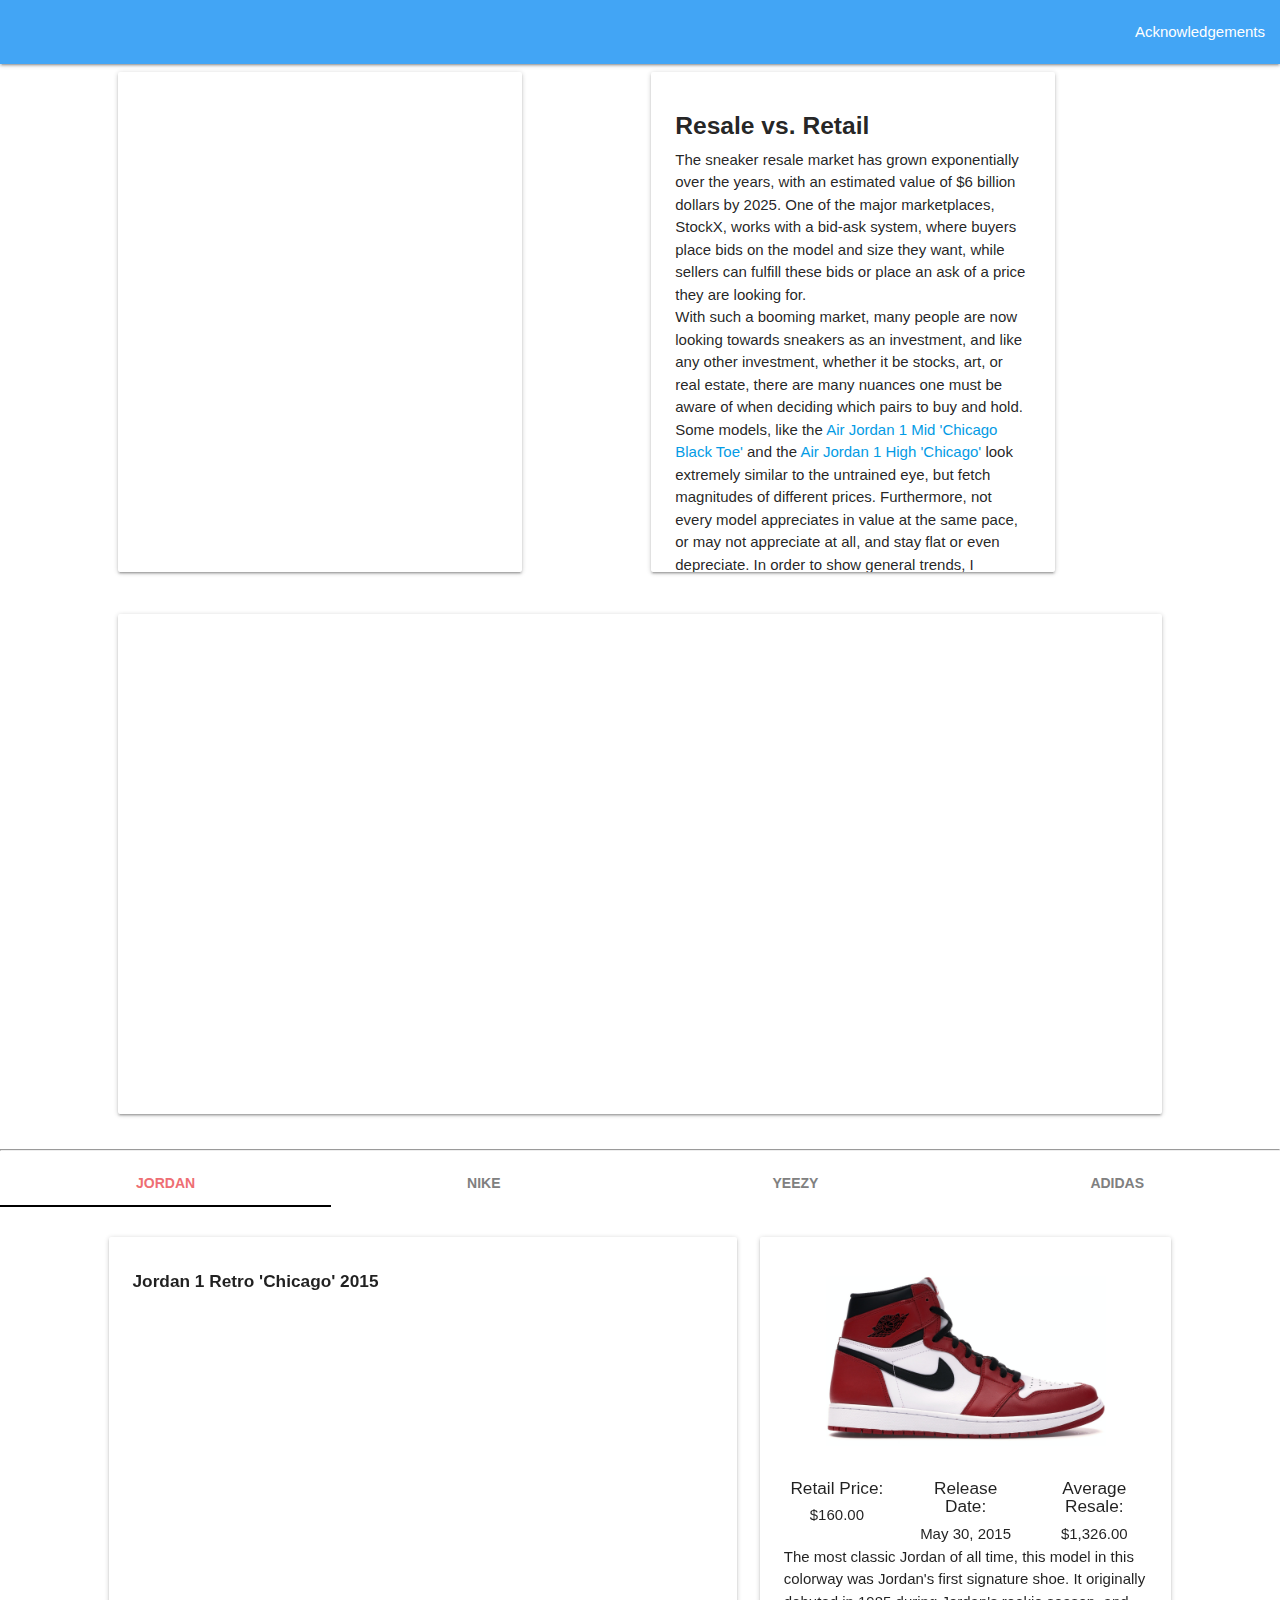
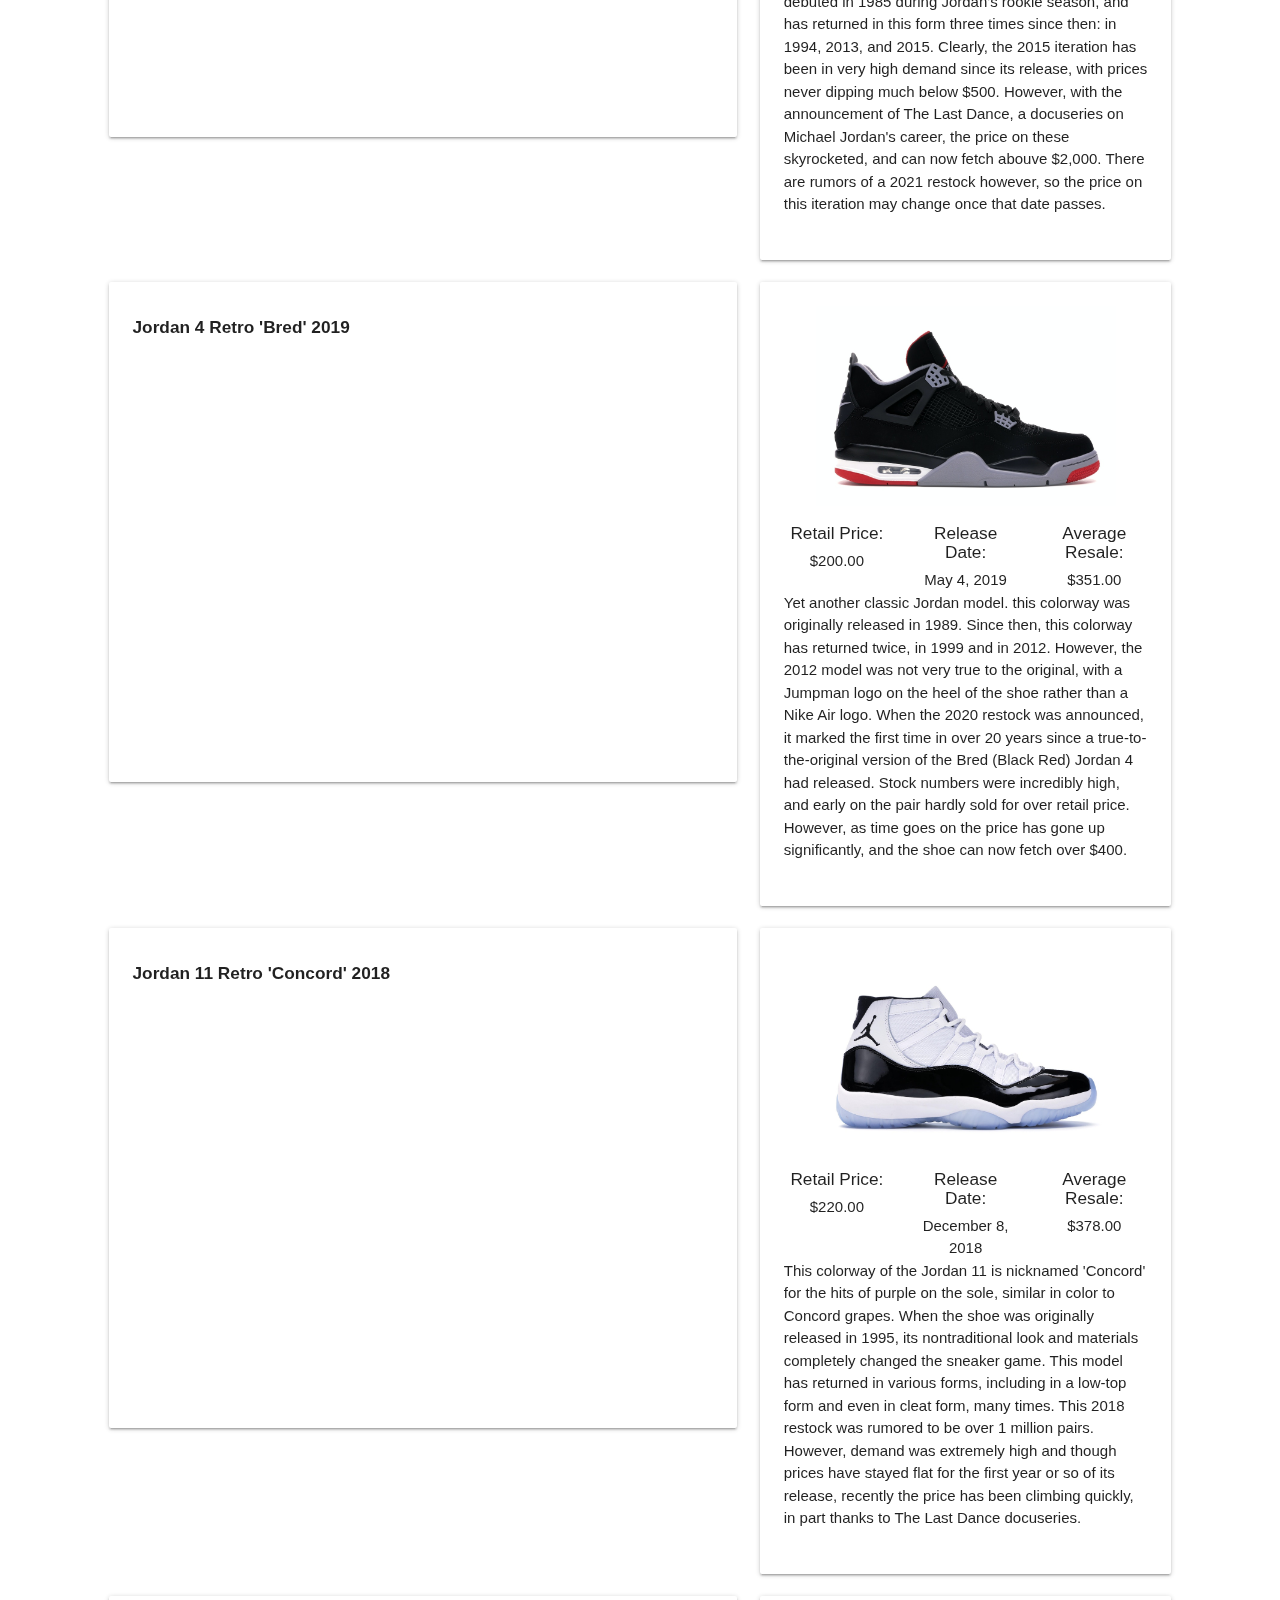
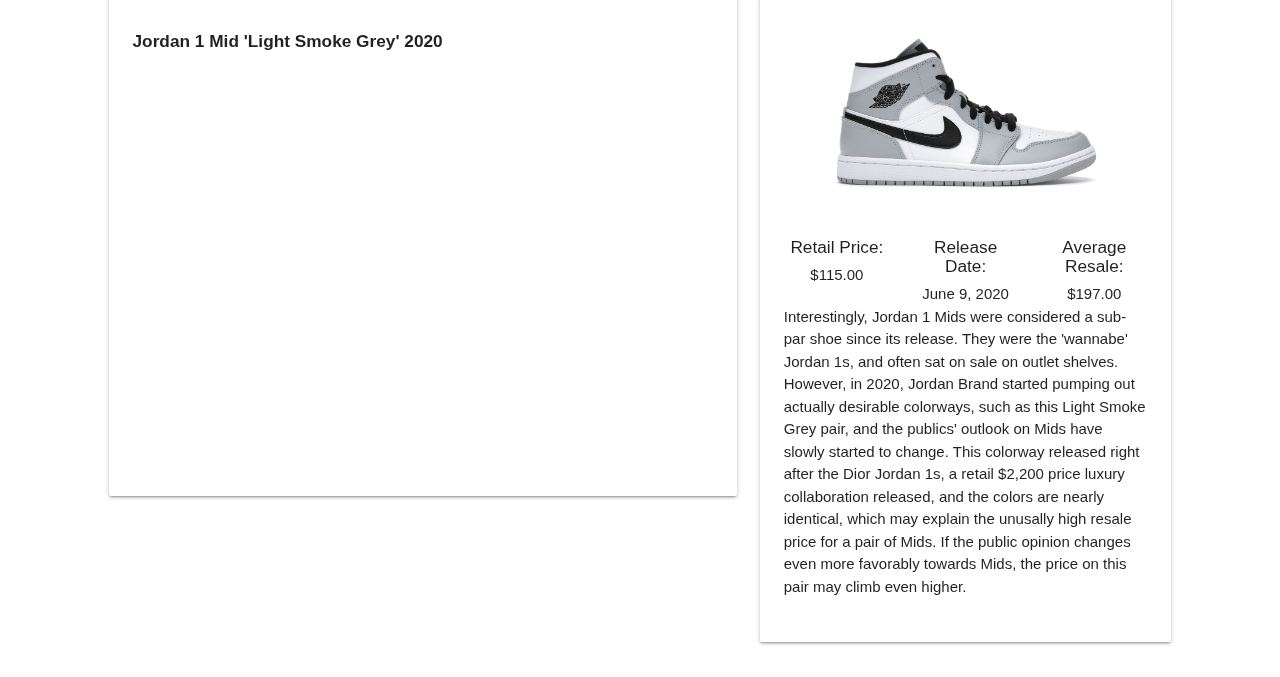
==== commit 88f177fa: "fixed font" ====
--- a/index.html
+++ b/index.html
@@ -40,12 +40,12 @@
                     <span class="card-title">
                         <h5><b>Resale vs. Retail</b></h5>
                     </span>
-                    <h6> The sneaker resale market has grown exponentially over the years, with an estimated value of $6
+                    <p> The sneaker resale market has grown exponentially over the years, with an estimated value of $6
                         billion dollars by 2025. One of the major marketplaces, StockX, works with a bid-ask system,
                         where buyers place bids on the model and size they want, while sellers can fulfill these bids or
                         place an ask of a price they are looking for.
-                    </h6>
-                    <h6> With such a booming market, many people are now looking towards sneakers as an investment, and
+                    </p>
+                    <p> With such a booming market, many people are now looking towards sneakers as an investment, and
                         like any other investment, whether it be stocks, art, or real estate, there are many nuances one
                         must be aware of when deciding which pairs to buy and hold. Some models, like the <a
                             href='https://stockx.com/air-jordan-1-mid-chicago-toe'>Air Jordan 1 Mid 'Chicago Black
@@ -55,15 +55,15 @@
                         appreciate at all, and stay flat or even depreciate. In order to show general trends, I
                         collected 16 pairs of sneakers that could be used as a starting point in understand what sells
                         and what doesn't.
-                    </h6>
-                    <h6>
+                    </p>
+                    <p>
                         Note that Jordan
                         Brand is a part of Nike, and Yeezy is a part of adidas, but both have grown to such high levels
                         that many people consider them separate entities when discussing sneakers.
-                    </h6>
-                    <h6>
+                    </p>
+                    <p>
                         TL;DR: Buy OG colorway Jordans and Jordan 1 Mids, stay away from adidas.
-                    </h6>
+                    </p>
                 </div>
             </div>
         </div>
@@ -90,17 +90,17 @@
             <!-- chicago1 -->
             <section>
                 <div class="col s6 offset-s1">
-                    <div class="card large">
-                        <div class="card-content">
-                            <span class="card-title">
-                                <h5><b>Jordan 1 Retro 'Chicago' 2015</b></h5>
+                    <div class="card large ">
+                        <div class="card-content">
+                            <span class="card-title">
+                                <h6><b>Jordan 1 Retro 'Chicago' 2015</b></h6>
                             </span>
                             <div id="chicago"></div>
                         </div>
                     </div>
                 </div>
                 <div class="col s4">
-                    <div class="card large center">
+                    <div class="card center">
                         <div class="card-content">
                             <div class="row">
                                 <div class="col s12">
@@ -108,19 +108,19 @@
                                         style="height:200px; width:auto; align-content: center;">
                                 </div>
                                 <div class="col s4">
-                                    <h5>Retail Price:</h5>
-                                    <h6> $160.00</h6>
-                                </div>
-                                <div class="col s4">
-                                    <h5>Release Date:</h5>
-                                    <h6> May 30, 2015</h6>
-                                </div>
-                                <div class="col s4">
-                                    <h5>Average Resale:</h5>
-                                    <h6> $1,326.00</h6>
-                                </div>
-                                <div class="col s12 left-align">
-                                    <h6> The most classic Jordan of all time, this model in this colorway was Jordan's
+                                    <h6>Retail Price:</h6>
+                                    <p> $160.00</p>
+                                </div>
+                                <div class="col s4">
+                                    <h6>Release Date:</h6>
+                                    <p> May 30, 2015</p>
+                                </div>
+                                <div class="col s4">
+                                    <h6>Average Resale:</h6>
+                                    <p> $1,326.00</p>
+                                </div>
+                                <div class="col s12 left-align">
+                                    <p> The most classic Jordan of all time, this model in this colorway was Jordan's
                                         first signature shoe. It originally debuted in 1985 during Jordan's rookie
                                         season, and has returned in this form three times since then: in 1994, 2013, and
                                         2015. Clearly, the 2015 iteration has been in very high demand since its
@@ -129,7 +129,7 @@
                                         Jordan's career, the price on these skyrocketed, and can now fetch abouve
                                         $2,000. There are rumors of a 2021 restock however, so
                                         the price on this iteration may change once that date passes.
-                                    </h6>
+                                    </p>
                                 </div>
                             </div>
                         </div>
@@ -142,14 +142,14 @@
                     <div class="card large">
                         <div class="card-content">
                             <span class="card-title">
-                                <h5><b>Jordan 4 Retro 'Bred' 2019</b></h5>
+                                <h6><b>Jordan 4 Retro 'Bred' 2019</b></h6>
                             </span>
                             <div id="bred"></div>
                         </div>
                     </div>
                 </div>
                 <div class="col s4">
-                    <div class="card large center">
+                    <div class="card center">
                         <div class="card-content">
                             <div class="row">
                                 <div class="col s12">
@@ -157,19 +157,19 @@
                                         style="height:200px; width:auto; align-content: center;">
                                 </div>
                                 <div class="col s4">
-                                    <h5>Retail Price:</h5>
-                                    <h6> $200.00</h6>
-                                </div>
-                                <div class="col s4">
-                                    <h5>Release Date:</h5>
-                                    <h6> May 4, 2019</h6>
-                                </div>
-                                <div class="col s4">
-                                    <h5>Average Resale:</h5>
-                                    <h6> $351.00</h6>
-                                </div>
-                                <div class="col s12 left-align">
-                                    <h6> Yet another classic Jordan model. this colorway was originally released in
+                                    <h6>Retail Price:</h6>
+                                    <p> $200.00</p>
+                                </div>
+                                <div class="col s4">
+                                    <h6>Release Date:</h6>
+                                    <p> May 4, 2019</p>
+                                </div>
+                                <div class="col s4">
+                                    <h6>Average Resale:</h6>
+                                    <p> $351.00</p>
+                                </div>
+                                <div class="col s12 left-align">
+                                    <p> Yet another classic Jordan model. this colorway was originally released in
                                         1989. Since then, this colorway has returned
                                         twice, in 1999 and in 2012. However, the 2012 model was not very true to the
                                         original, with a Jumpman logo on the heel of the shoe rather than a Nike Air
@@ -178,7 +178,7 @@
                                         released. Stock numbers were incredibly high, and early on the pair hardly sold
                                         for over retail price. However, as time goes on the price has gone up
                                         significantly, and the shoe can now fetch over $400.
-                                    </h6>
+                                    </p>
                                 </div>
                             </div>
                         </div>
@@ -191,14 +191,14 @@
                     <div class="card large">
                         <div class="card-content">
                             <span class="card-title">
-                                <h5><b>Jordan 11 Retro 'Concord' 2018</b></h5>
+                                <h6><b>Jordan 11 Retro 'Concord' 2018</b></h6>
                             </span>
                             <div id="concord"></div>
                         </div>
                     </div>
                 </div>
                 <div class="col s4">
-                    <div class="card large center">
+                    <div class="card center">
                         <div class="card-content">
                             <div class="row">
                                 <div class="col s12">
@@ -206,19 +206,19 @@
                                         style="height:200px; width:auto; align-content: center;">
                                 </div>
                                 <div class="col s4">
-                                    <h5>Retail Price:</h5>
-                                    <h6> $220.00</h6>
-                                </div>
-                                <div class="col s4">
-                                    <h5>Release Date:</h5>
-                                    <h6> December 8, 2018</h6>
-                                </div>
-                                <div class="col s4">
-                                    <h5>Average Resale:</h5>
-                                    <h6> $378.00</h6>
-                                </div>
-                                <div class="col s12 left-align">
-                                    <h6> This colorway of the Jordan 11 is nicknamed 'Concord' for the hits of purple on
+                                    <h6>Retail Price:</h6>
+                                    <p> $220.00</p>
+                                </div>
+                                <div class="col s4">
+                                    <h6>Release Date:</h6>
+                                    <p> December 8, 2018</p>
+                                </div>
+                                <div class="col s4">
+                                    <h6>Average Resale:</h6>
+                                    <p> $378.00</p>
+                                </div>
+                                <div class="col s12 left-align">
+                                    <p> This colorway of the Jordan 11 is nicknamed 'Concord' for the hits of purple on
                                         the sole, similar in color to Concord grapes. When the shoe was originally
                                         released in 1995, its nontraditional look and materials completely changed the
                                         sneaker game. This model has returned in various forms, including in a low-top
@@ -226,7 +226,7 @@
                                         over 1 million pairs. However, demand was extremely high and though prices have
                                         stayed flat for the first year or so of its release, recently the price has been
                                         climbing quickly, in part thanks to The Last Dance docuseries.
-                                    </h6>
+                                    </p>
                                 </div>
                             </div>
                         </div>
@@ -239,14 +239,14 @@
                     <div class="card large">
                         <div class="card-content">
                             <span class="card-title">
-                                <h5><b>Jordan 1 Mid 'Light Smoke Grey' 2020</b></h5>
+                                <h6><b>Jordan 1 Mid 'Light Smoke Grey' 2020</b></h6>
                             </span>
                             <div id="smokegrey"></div>
                         </div>
                     </div>
                 </div>
                 <div class="col s4">
-                    <div class="card large center">
+                    <div class="card center">
                         <div class="card-content">
                             <div class="row">
                                 <div class="col s12">
@@ -254,19 +254,19 @@
                                         style="height:200px; width:auto; align-content: center;">
                                 </div>
                                 <div class="col s4">
-                                    <h5>Retail Price:</h5>
-                                    <h6> $115.00</h6>
-                                </div>
-                                <div class="col s4">
-                                    <h5>Release Date:</h5>
-                                    <h6> June 9, 2020</h6>
-                                </div>
-                                <div class="col s4">
-                                    <h5>Average Resale:</h5>
-                                    <h6> $197.00</h6>
-                                </div>
-                                <div class="col s12 left-align">
-                                    <h6> Interestingly, Jordan 1 Mids were considered a sub-par shoe since its release.
+                                    <h6>Retail Price:</h6>
+                                    <p> $115.00</p>
+                                </div>
+                                <div class="col s4">
+                                    <h6>Release Date:</h6>
+                                    <p> June 9, 2020</p>
+                                </div>
+                                <div class="col s4">
+                                    <h6>Average Resale:</h6>
+                                    <p> $197.00</p>
+                                </div>
+                                <div class="col s12 left-align">
+                                    <p> Interestingly, Jordan 1 Mids were considered a sub-par shoe since its release.
                                         They were the 'wannabe' Jordan 1s, and often sat on sale on outlet shelves.
                                         However, in 2020, Jordan Brand started pumping out actually desirable
                                         colorways, such as this Light Smoke Grey pair, and the publics' outlook on Mids
@@ -275,7 +275,7 @@
                                         are nearly identical, which may explain the unusally high resale price for a pair of
                                         Mids. If the public opinion changes even more favorably towards Mids, the price
                                         on this pair may climb even higher.
-                                    </h6>
+                                    </p>
                                 </div>
                             </div>
                         </div>
@@ -292,14 +292,14 @@
                     <div class="card large">
                         <div class="card-content">
                             <span class="card-title">
-                                <h5><b>Nike Blazer Mid 'Off-White' 2017</b></h5>
+                                <h6><b>Nike Blazer Mid 'Off-White' 2017</b></h6>
                             </span>
                             <div id="owblazer"></div>
                         </div>
                     </div>
                 </div>
                 <div class="col s4">
-                    <div class="card large center">
+                    <div class="card center">
                         <div class="card-content">
                             <div class="row">
                                 <div class="col s12">
@@ -307,19 +307,19 @@
                                         style="height:200px; width:auto; align-content: center;">
                                 </div>
                                 <div class="col s4">
-                                    <h5>Retail Price:</h5>
-                                    <h6> $130.00</h6>
-                                </div>
-                                <div class="col s4">
-                                    <h5>Release Date:</h5>
-                                    <h6> September 9, 2017</h6>
-                                </div>
-                                <div class="col s4">
-                                    <h5>Average Resale:</h5>
-                                    <h6> $1,534.00</h6>
-                                </div>
-                                <div class="col s12 left-align">
-                                    <h6> Part of Nike and Off-White(a designer clothing brand created by Virgil Abloh)'s
+                                    <h6>Retail Price:</h6>
+                                    <p> $130.00</p>
+                                </div>
+                                <div class="col s4">
+                                    <h6>Release Date:</h6>
+                                    <p> September 9, 2017</p>
+                                </div>
+                                <div class="col s4">
+                                    <h6>Average Resale:</h6>
+                                    <p> $1,534.00</p>
+                                </div>
+                                <div class="col s12 left-align">
+                                    <p> Part of Nike and Off-White(a designer clothing brand created by Virgil Abloh)'s
                                         landmark 'The Ten' collaboration,
                                         this model was an instant hit and sold out immediately on release. Though other
                                         pairs, like the Off-White Jordan 1 and Off-White Air Force 1 fetch even higher
@@ -327,7 +327,7 @@
                                         Off-White has grown into an even larger brand, and Virgil Abloh was appointed to
                                         the head of Louis Vuitton, which may explain the consistent rise in value of
                                         this pair.
-                                    </h6>
+                                    </p>
                                 </div>
                             </div>
                         </div>
@@ -340,14 +340,14 @@
                     <div class="card large">
                         <div class="card-content">
                             <span class="card-title">
-                                <h5><b>Nike React Element 87 'Anthracite Black' 2018</b></h5>
+                                <h6><b>Nike React Element 87 'Anthracite Black' 2018</b></h6>
                             </span>
                             <div id="element87"></div>
                         </div>
                     </div>
                 </div>
                 <div class="col s4">
-                    <div class="card large center">
+                    <div class="card center">
                         <div class="card-content">
                             <div class="row">
                                 <div class="col s12">
@@ -355,19 +355,19 @@
                                         style="height:200px; width:auto; align-content: center;">
                                 </div>
                                 <div class="col s4">
-                                    <h5>Retail Price:</h5>
-                                    <h6> $160.00</h6>
-                                </div>
-                                <div class="col s4">
-                                    <h5>Release Date:</h5>
-                                    <h6> June 14, 2018</h6>
-                                </div>
-                                <div class="col s4">
-                                    <h5>Average Resale:</h5>
-                                    <h6> $100.00</h6>
-                                </div>
-                                <div class="col s12 left-align">
-                                    <h6>The shoe was named 'Shoe of the Year' by Complex News when it first came out in
+                                    <h6>Retail Price:</h6>
+                                    <p> $160.00</p>
+                                </div>
+                                <div class="col s4">
+                                    <h6>Release Date:</h6>
+                                    <p> June 14, 2018</p>
+                                </div>
+                                <div class="col s4">
+                                    <h6>Average Resale:</h6>
+                                    <p> $100.00</p>
+                                </div>
+                                <div class="col s12 left-align">
+                                    <p>The shoe was named 'Shoe of the Year' by Complex News when it first came out in
                                         2018 as a two pack, a white pair and a black pair. At first this model fetched
                                         fairly high prices, around $300, but none of the later colorways produced by
                                         Nike had the same success, with most pairs eventually going on sale. When a
@@ -375,7 +375,7 @@
                                         recovered since. The restocked pairs eventually went on sale, and the average
                                         resale price of this pair has dropped to sub $100 levels, a shocking price for a
                                         $160 retail shoe that resold for over $300 less than a year ago.
-                                    </h6>
+                                    </p>
                                 </div>
                             </div>
                         </div>
@@ -388,14 +388,14 @@
                     <div class="card large">
                         <div class="card-content">
                             <span class="card-title">
-                                <h5><b>Nike Air Max 1/97 'Sean Wotherspoon' 2018</b></h5>
+                                <h6><b>Nike Air Max 1/97 'Sean Wotherspoon' 2018</b></h6>
                             </span>
                             <div id="sean97"></div>
                         </div>
                     </div>
                 </div>
                 <div class="col s4">
-                    <div class="card large center">
+                    <div class="card center">
                         <div class="card-content">
                             <div class="row">
                                 <div class="col s12">
@@ -403,19 +403,19 @@
                                         style="height:200px; width:auto; align-content: center;">
                                 </div>
                                 <div class="col s4">
-                                    <h5>Retail Price:</h5>
-                                    <h6> $160.00</h6>
-                                </div>
-                                <div class="col s4">
-                                    <h5>Release Date:</h5>
-                                    <h6> March 26, 2018</h6>
-                                </div>
-                                <div class="col s4">
-                                    <h5>Average Resale:</h5>
-                                    <h6> $1,181.00</h6>
-                                </div>
-                                <div class="col s12 left-align">
-                                    <h6> A collaboration between Nike and Sean Wotherspoon (founder of Round Two, a
+                                    <h6>Retail Price:</h6>
+                                    <p> $160.00</p>
+                                </div>
+                                <div class="col s4">
+                                    <h6>Release Date:</h6>
+                                    <p> March 26, 2018</p>
+                                </div>
+                                <div class="col s4">
+                                    <h6>Average Resale:</h6>
+                                    <p> $1,181.00</p>
+                                </div>
+                                <div class="col s12 left-align">
+                                    <p> A collaboration between Nike and Sean Wotherspoon (founder of Round Two, a
                                         streetwear and sneaker consignment store). With its
                                         unique materials and colorway, the shoe was very successful, fetching around
                                         $600 at release. Later on, rumors started circulating that Sean
@@ -425,7 +425,7 @@
                                         today, at over $1000 dollars. Since then, Sean has worked on sneakers with
                                         adidas and Asics among others, but none have replicated the success that this
                                         pair has had.
-                                    </h6>
+                                    </p>
                                 </div>
                             </div>
                         </div>
@@ -438,14 +438,14 @@
                     <div class="card large">
                         <div class="card-content">
                             <span class="card-title">
-                                <h5><b>Nike SB Dunk Low 'Concepts Purple Lobster' 2018</b></h5>
+                                <h6><b>Nike SB Dunk Low 'Concepts Purple Lobster' 2018</b></h6>
                             </span>
                             <div id="purple"></div>
                         </div>
                     </div>
                 </div>
                 <div class="col s4">
-                    <div class="card large center">
+                    <div class="card center">
                         <div class="card-content">
                             <div class="row">
                                 <div class="col s12">
@@ -453,19 +453,19 @@
                                         style="height:200px; width:auto; align-content: center;">
                                 </div>
                                 <div class="col s4">
-                                    <h5>Retail Price:</h5>
-                                    <h6> $100.00</h6>
-                                </div>
-                                <div class="col s4">
-                                    <h5>Release Date:</h5>
-                                    <h6> December 14, 2018</h6>
-                                </div>
-                                <div class="col s4">
-                                    <h5>Average Resale:</h5>
-                                    <h6> $778.00</h6>
-                                </div>
-                                <div class="col s12 left-align">
-                                    <h6> A collaboration between Nike and long time collaborator sneaker boutique
+                                    <h6>Retail Price:</h6>
+                                    <p> $100.00</p>
+                                </div>
+                                <div class="col s4">
+                                    <h6>Release Date:</h6>
+                                    <p> December 14, 2018</p>
+                                </div>
+                                <div class="col s4">
+                                    <h6>Average Resale:</h6>
+                                    <p> $778.00</p>
+                                </div>
+                                <div class="col s12 left-align">
+                                    <p> A collaboration between Nike and long time collaborator sneaker boutique
                                         Concepts, this was the fifth pair in the 'Lobster' collection between the two.
                                         Though its initial prices were fairly high, when Travis Scott wore this pair on
                                         his Instagram, the prices shot up to where it is today. 2019/20 has seen a Nike
@@ -474,7 +474,7 @@
                                         a crazy level, with old models such as the Newcastles, which released in 2008,
                                         fetching prices of +$1000 even though just a few years ago they were a hard sell
                                         at $80.
-                                    </h6>
+                                    </p>
                                 </div>
                             </div>
                         </div>
@@ -491,14 +491,14 @@
                     <div class="card large">
                         <div class="card-content">
                             <span class="card-title">
-                                <h5><b>Yeezy Boost 350 'Turtledove'</b></h5>
+                                <h6><b>Yeezy Boost 350 'Turtledove'</b></h6>
                             </span>
                             <div id="turtledove"></div>
                         </div>
                     </div>
                 </div>
                 <div class="col s4">
-                    <div class="card large center">
+                    <div class="card center">
                         <div class="card-content">
                             <div class="row">
                                 <div class="col s12">
@@ -506,19 +506,19 @@
                                         style="height:200px; width:auto; align-content: center;">
                                 </div>
                                 <div class="col s4">
-                                    <h5>Retail Price:</h5>
-                                    <h6> $200.00</h6>
-                                </div>
-                                <div class="col s4">
-                                    <h5>Release Date:</h5>
-                                    <h6> June 27, 2015</h6>
-                                </div>
-                                <div class="col s4">
-                                    <h5>Average Resale:</h5>
-                                    <h6> $1,558.00</h6>
-                                </div>
-                                <div class="col s12 left-align">
-                                    <h6> Though Kanye first collaborated with Nike, their relationship soured when Nike
+                                    <h6>Retail Price:</h6>
+                                    <p> $200.00</p>
+                                </div>
+                                <div class="col s4">
+                                    <h6>Release Date:</h6>
+                                    <p> June 27, 2015</p>
+                                </div>
+                                <div class="col s4">
+                                    <h6>Average Resale:</h6>
+                                    <p> $1,558.00</p>
+                                </div>
+                                <div class="col s12 left-align">
+                                    <p> Though Kanye first collaborated with Nike, their relationship soured when Nike
                                         refused to give Kanye the creative freedom that he wanted. Eventually, he left
                                         Nike to join adidas, who promised him infinite freedom to design.
                                         The first adidas x Kanye shoe to be released were these, the Yeezy Boost 350s. With low stock
@@ -526,7 +526,7 @@
                                         over $2,000. However, as new models continue to release, the hype for the
                                         original 350 has died down quite a bit, and now go for around $900, still an
                                         extremely high price but nowhere near its original highs.
-                                    </h6>
+                                    </p>
                                 </div>
                             </div>
                         </div>
@@ -539,14 +539,14 @@
                     <div class="card large">
                         <div class="card-content">
                             <span class="card-title">
-                                <h5><b>Yeezy Boost 350 V2 'Zebra'</b></h5>
+                                <h6><b>Yeezy Boost 350 V2 'Zebra'</b></h6>
                             </span>
                             <div id="zebra"></div>
                         </div>
                     </div>
                 </div>
                 <div class="col s4">
-                    <div class="card large center">
+                    <div class="card center">
                         <div class="card-content">
                             <div class="row">
                                 <div class="col s12">
@@ -554,19 +554,19 @@
                                         style="height:200px; width:auto; align-content: center;">
                                 </div>
                                 <div class="col s4">
-                                    <h5>Retail Price:</h5>
-                                    <h6> $220.00</h6>
-                                </div>
-                                <div class="col s4">
-                                    <h5>Release Date:</h5>
-                                    <h6> February 25, 2017</h6>
-                                </div>
-                                <div class="col s4">
-                                    <h5>Average Resale:</h5>
-                                    <h6> $342.00</h6>
-                                </div>
-                                <div class="col s12 left-align">
-                                    <h6> One of the most popular Yeezy colorways, the Zebra saw an initial hyper-limited
+                                    <h6>Retail Price:</h6>
+                                    <p> $220.00</p>
+                                </div>
+                                <div class="col s4">
+                                    <h6>Release Date:</h6>
+                                    <p> February 25, 2017</p>
+                                </div>
+                                <div class="col s4">
+                                    <h6>Average Resale:</h6>
+                                    <p> $342.00</p>
+                                </div>
+                                <div class="col s12 left-align">
+                                    <p> One of the most popular Yeezy colorways, the Zebra saw an initial hyper-limited
                                         release and fetched prices of over $1,500. However, the sneaker has seen four
                                         major restocks since then as well as countless minor restocks, and the price has
                                         come crashing down. However, demand for this colorway remains extremely high,
@@ -574,7 +574,7 @@
                                         for over $100 above retail price. Every restock drops the price, but they
                                         eventually climb back up slowly, likely because of the huge demand for this
                                         sneaker.
-                                    </h6>
+                                    </p>
                                 </div>
                             </div>
                         </div>
@@ -587,14 +587,14 @@
                     <div class="card large">
                         <div class="card-content">
                             <span class="card-title">
-                                <h5><b>Yeezy Boost 380 'Hylte'</b></h5>
+                                <h6><b>Yeezy Boost 380 'Hylte'</b></h6>
                             </span>
                             <div id="hylte"></div>
                         </div>
                     </div>
                 </div>
                 <div class="col s4">
-                    <div class="card large center">
+                    <div class="card center">
                         <div class="card-content">
                             <div class="row">
                                 <div class="col s12">
@@ -602,19 +602,19 @@
                                         style="height:200px; width:auto; align-content: center;">
                                 </div>
                                 <div class="col s4">
-                                    <h5>Retail Price:</h5>
-                                    <h6> $230.00</h6>
-                                </div>
-                                <div class="col s4">
-                                    <h5>Release Date:</h5>
-                                    <h6> December 12, 2020</h6>
-                                </div>
-                                <div class="col s4">
-                                    <h5>Average Resale:</h5>
-                                    <h6> $189.00</h6>
-                                </div>
-                                <div class="col s12 left-align">
-                                    <h6> Not every Yeezy is a hit, however. The 380, a relatively new model with a much
+                                    <h6>Retail Price:</h6>
+                                    <p> $230.00</p>
+                                </div>
+                                <div class="col s4">
+                                    <h6>Release Date:</h6>
+                                    <p> December 12, 2020</p>
+                                </div>
+                                <div class="col s4">
+                                    <h6>Average Resale:</h6>
+                                    <p> $189.00</p>
+                                </div>
+                                <div class="col s12 left-align">
+                                    <p> Not every Yeezy is a hit, however. The 380, a relatively new model with a much
                                         more unique look than the 350 V2, has struggled to sell out on release dates.
                                         This latest colorway, Hylte (pronounced highlight), comes in a questionable
                                         yellow-green color, and was immediately unpopular upon reveal. The shoe still
@@ -622,7 +622,7 @@
                                         pairs going for under $150, over $80 below retail price. Just because a sneaker
                                         has the Yeezy name attatched to it doesn't mean that the shoe will be an instant
                                         hit, or a hit at all.
-                                    </h6>
+                                    </p>
                                 </div>
                             </div>
                         </div>
@@ -635,14 +635,14 @@
                     <div class="card large">
                         <div class="card-content">
                             <span class="card-title">
-                                <h5><b>Yeezy Boost 350 V2 'Cream/Triple White'</b></h5>
+                                <h6><b>Yeezy Boost 350 V2 'Cream/Triple White'</b></h6>
                             </span>
                             <div id="cream"></div>
                         </div>
                     </div>
                 </div>
                 <div class="col s4">
-                    <div class="card large center">
+                    <div class="card center">
                         <div class="card-content">
                             <div class="row">
                                 <div class="col s12">
@@ -650,19 +650,19 @@
                                         style="height:200px; width:auto; align-content: center;">
                                 </div>
                                 <div class="col s4">
-                                    <h5>Retail Price:</h5>
-                                    <h6> $220.00</h6>
-                                </div>
-                                <div class="col s4">
-                                    <h5>Release Date:</h5>
-                                    <h6> April 29, 2017</h6>
-                                </div>
-                                <div class="col s4">
-                                    <h5>Average Resale:</h5>
-                                    <h6> $358.00</h6>
-                                </div>
-                                <div class="col s12 left-align">
-                                    <h6> With a clean colorway, the Yeezy 350 V2 'Cream' (also
+                                    <h6>Retail Price:</h6>
+                                    <p> $220.00</p>
+                                </div>
+                                <div class="col s4">
+                                    <h6>Release Date:</h6>
+                                    <p> April 29, 2017</p>
+                                </div>
+                                <div class="col s4">
+                                    <h6>Average Resale:</h6>
+                                    <p> $358.00</p>
+                                </div>
+                                <div class="col s12 left-align">
+                                    <p> With a clean colorway, the Yeezy 350 V2 'Cream' (also
                                         known as Triple White) is extremely popular as a basic, easy-to-wear sneaker.
                                         Its initial release saw prices of over $500, but eventually a massive restock,
                                         where adidas took infnite orders for a duration of time as a made-to-order
@@ -670,7 +670,7 @@
                                         clearly remains very high, and despite the 'infnite' restock prices have climbed
                                         to over double retail, with some sizes fetching three or four times retail
                                         price.
-                                    </h6>
+                                    </p>
                                 </div>
                             </div>
                         </div>
@@ -687,14 +687,14 @@
                     <div class="card large">
                         <div class="card-content">
                             <span class="card-title">
-                                <h5><b>adidas Ultra Boost 1.0 'SNS Tee Time'</b></h5>
+                                <h6><b>adidas Ultra Boost 1.0 'SNS Tee Time'</b></h6>
                             </span>
                             <div id="teetime"></div>
                         </div>
                     </div>
                 </div>
                 <div class="col s4">
-                    <div class="card large center">
+                    <div class="card center">
                         <div class="card-content">
                             <div class="row">
                                 <div class="col s12">
@@ -702,26 +702,26 @@
                                         style="height:200px; width:auto; align-content: center;">
                                 </div>
                                 <div class="col s4">
-                                    <h5>Retail Price:</h5>
-                                    <h6> $180.00</h6>
-                                </div>
-                                <div class="col s4">
-                                    <h5>Release Date:</h5>
-                                    <h6> January 22, 2016</h6>
-                                </div>
-                                <div class="col s4">
-                                    <h5>Average Resale:</h5>
-                                    <h6> $654.00</h6>
-                                </div>
-                                <div class="col s12 left-align">
-                                    <h6> This sneaker was part of adidas' original 'Consortium' collection, where adidas
+                                    <h6>Retail Price:</h6>
+                                    <p> $180.00</p>
+                                </div>
+                                <div class="col s4">
+                                    <h6>Release Date:</h6>
+                                    <p> January 22, 2016</p>
+                                </div>
+                                <div class="col s4">
+                                    <h6>Average Resale:</h6>
+                                    <p> $654.00</p>
+                                </div>
+                                <div class="col s12 left-align">
+                                    <p> This sneaker was part of adidas' original 'Consortium' collection, where adidas
                                         teamed up with various boutiques to produce colorways of the still fresh Ultra
                                         Boost. This model, a collaboration with SneakersNStuff, was one of the most
                                         popular at the time, with prices reaching over $2,000. However, since adidas'
                                         golden years of 2015-2017, the hype for Ultra Boosts have died completely, and
                                         every model has come down in price greatly. Even the Tee Times, the most
                                         popular, currently go for less than a third of its peak prices.
-                                    </h6>
+                                    </p>
                                 </div>
                             </div>
                         </div>
@@ -734,14 +734,14 @@
                     <div class="card large">
                         <div class="card-content">
                             <span class="card-title">
-                                <h5><b>adidas Ultra Boost 1.0 'Burgundy'</b></h5>
+                                <h6><b>adidas Ultra Boost 1.0 'Burgundy'</b></h6>
                             </span>
                             <div id="burg"></div>
                         </div>
                     </div>
                 </div>
                 <div class="col s4">
-                    <div class="card large center">
+                    <div class="card center">
                         <div class="card-content">
                             <div class="row">
                                 <div class="col s12">
@@ -749,19 +749,19 @@
                                         style="height:200px; width:auto; align-content: center;">
                                 </div>
                                 <div class="col s4">
-                                    <h5>Retail Price:</h5>
-                                    <h6> $180.00</h6>
-                                </div>
-                                <div class="col s4">
-                                    <h5>Release Date:</h5>
-                                    <h6> September 9, 2015</h6>
-                                </div>
-                                <div class="col s4">
-                                    <h5>Average Resale:</h5>
-                                    <h6> $151.00</h6>
-                                </div>
-                                <div class="col s12 left-align">
-                                    <h6> One of the original colorways of the Ultra Boost debuting in 2015, the Burgundy
+                                    <h6>Retail Price:</h6>
+                                    <p> $180.00</p>
+                                </div>
+                                <div class="col s4">
+                                    <h6>Release Date:</h6>
+                                    <p> September 9, 2015</p>
+                                </div>
+                                <div class="col s4">
+                                    <h6>Average Resale:</h6>
+                                    <p> $151.00</p>
+                                </div>
+                                <div class="col s12 left-align">
+                                    <p> One of the original colorways of the Ultra Boost debuting in 2015, the Burgundy
                                         colorway, alongside the Olive colorway, were extremely limited and were worth
                                         over $2,000 at one point, despite it being a general colorway and not a
                                         collaboration. However, similar to the Tee Times, the waning popularity of the
@@ -769,7 +769,7 @@
                                         colorway in 2020 completely killed resale, and are still available at retailers
                                         for half off. Once one of the most hyped Ultra Boost colorways of all time, now
                                         this colorway sits on discount store racks.
-                                    </h6>
+                                    </p>
                                 </div>
                             </div>
                         </div>
@@ -782,33 +782,33 @@
                     <div class="card large">
                         <div class="card-content">
                             <span class="card-title">
-                                <h5><b>adidas Human Race NMD Pharrell 'Multi-Color'</b></h5>
+                                <h6><b>adidas Human Race NMD Pharrell 'Multi-Color'</b></h6>
                             </span>
                             <div id="hu"></div>
                         </div>
                     </div>
                 </div>
                 <div class="col s4">
-                    <div class="card large center">
+                    <div class="card center">
                         <div class="card-content">
                             <div class="row">
                                 <div class="col s12">
                                     <img src="images/holi.jpg" style="height:200px; width:auto; align-content: center;">
                                 </div>
                                 <div class="col s4">
-                                    <h5>Retail Price:</h5>
-                                    <h6> $240.00</h6>
-                                </div>
-                                <div class="col s4">
-                                    <h5>Release Date:</h5>
-                                    <h6> November 11, 2017</h6>
-                                </div>
-                                <div class="col s4">
-                                    <h5>Average Resale:</h5>
-                                    <h6> $238.00</h6>
-                                </div>
-                                <div class="col s12 left-align">
-                                    <h6> Part of Pharell Williams' second collaboration with adidas. With the initial
+                                    <h6>Retail Price:</h6>
+                                    <p> $240.00</p>
+                                </div>
+                                <div class="col s4">
+                                    <h6>Release Date:</h6>
+                                    <p> November 11, 2017</p>
+                                </div>
+                                <div class="col s4">
+                                    <h6>Average Resale:</h6>
+                                    <p> $238.00</p>
+                                </div>
+                                <div class="col s12 left-align">
+                                    <p> Part of Pharell Williams' second collaboration with adidas. With the initial
                                         collaboration pairs going for over $2,000, the sneakers in the second pack
                                         fetched high prices initially, wt around $400. However, since then Pharell and
                                         adidas has released unpopular colorway after colorway, and this alongside the
@@ -818,7 +818,7 @@
                                         row, as they are now producing more basic wearable colors. However, the public
                                         has long since moved on from this model, and even those colorways have sat on
                                         shelves.
-                                    </h6>
+                                    </p>
                                 </div>
                             </div>
                         </div>
@@ -831,14 +831,14 @@
                     <div class="card large">
                         <div class="card-content">
                             <span class="card-title">
-                                <h5><b>adidas ZX 8000 'Bape Undefeated Green'</b></h5>
+                                <h6><b>adidas ZX 8000 'Bape Undefeated Green'</b></h6>
                             </span>
                             <div id="bape"></div>
                         </div>
                     </div>
                 </div>
                 <div class="col s4">
-                    <div class="card large center">
+                    <div class="card center">
                         <div class="card-content">
                             <div class="row">
                                 <div class="col s12">
@@ -846,19 +846,19 @@
                                         style="height:200px; width:auto; align-content: center;">
                                 </div>
                                 <div class="col s4">
-                                    <h5>Retail Price:</h5>
-                                    <h6> $140.00</h6>
-                                </div>
-                                <div class="col s4">
-                                    <h5>Release Date:</h5>
-                                    <h6> November 14, 2020</h6>
-                                </div>
-                                <div class="col s4">
-                                    <h5>Average Resale:</h5>
-                                    <h6> $155.00</h6>
-                                </div>
-                                <div class="col s12 left-align">
-                                    <h6> Adidas, boutique Undefeated, and streetwear brand Bape are long time
+                                    <h6>Retail Price:</h6>
+                                    <p> $140.00</p>
+                                </div>
+                                <div class="col s4">
+                                    <h6>Release Date:</h6>
+                                    <p> November 14, 2020</p>
+                                </div>
+                                <div class="col s4">
+                                    <h6>Average Resale:</h6>
+                                    <p> $155.00</p>
+                                </div>
+                                <div class="col s12 left-align">
+                                    <p> Adidas, boutique Undefeated, and streetwear brand Bape are long time
                                         collaborators, having produced many shoes and apparel designs over the years.
                                         The latest model, the adidas ZX 8000, was released in late 2020 to little
                                         fanfare. Though once anything that Bape and adidas touched would have flown
@@ -867,7 +867,7 @@
                                         other adidas x Bape x Undefeated models, the hype for adidas is just not there
                                         anymore. Eventually, these did sell out though, which is more than what can be
                                         said for recent Pharell adidas collaborations.
-                                    </h6>
+                                    </p>
                                 </div>
                             </div>
                         </div>
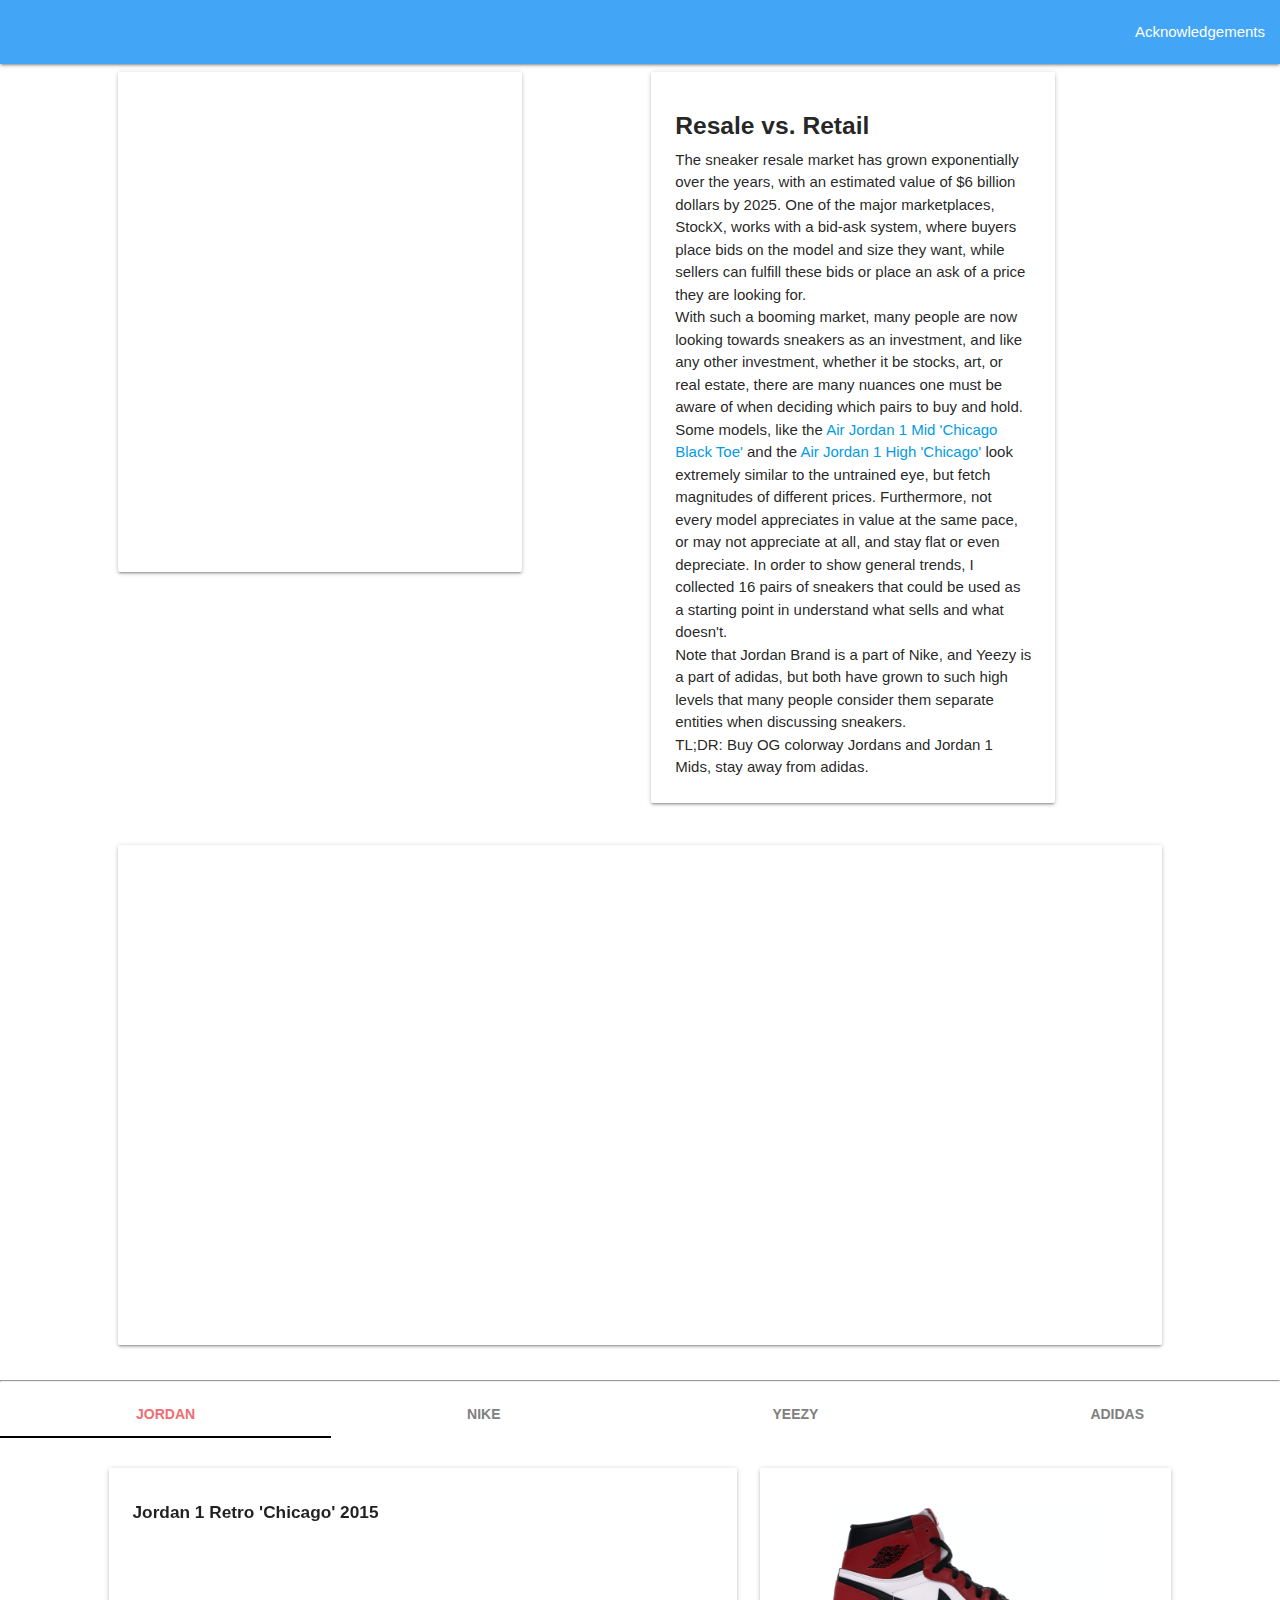
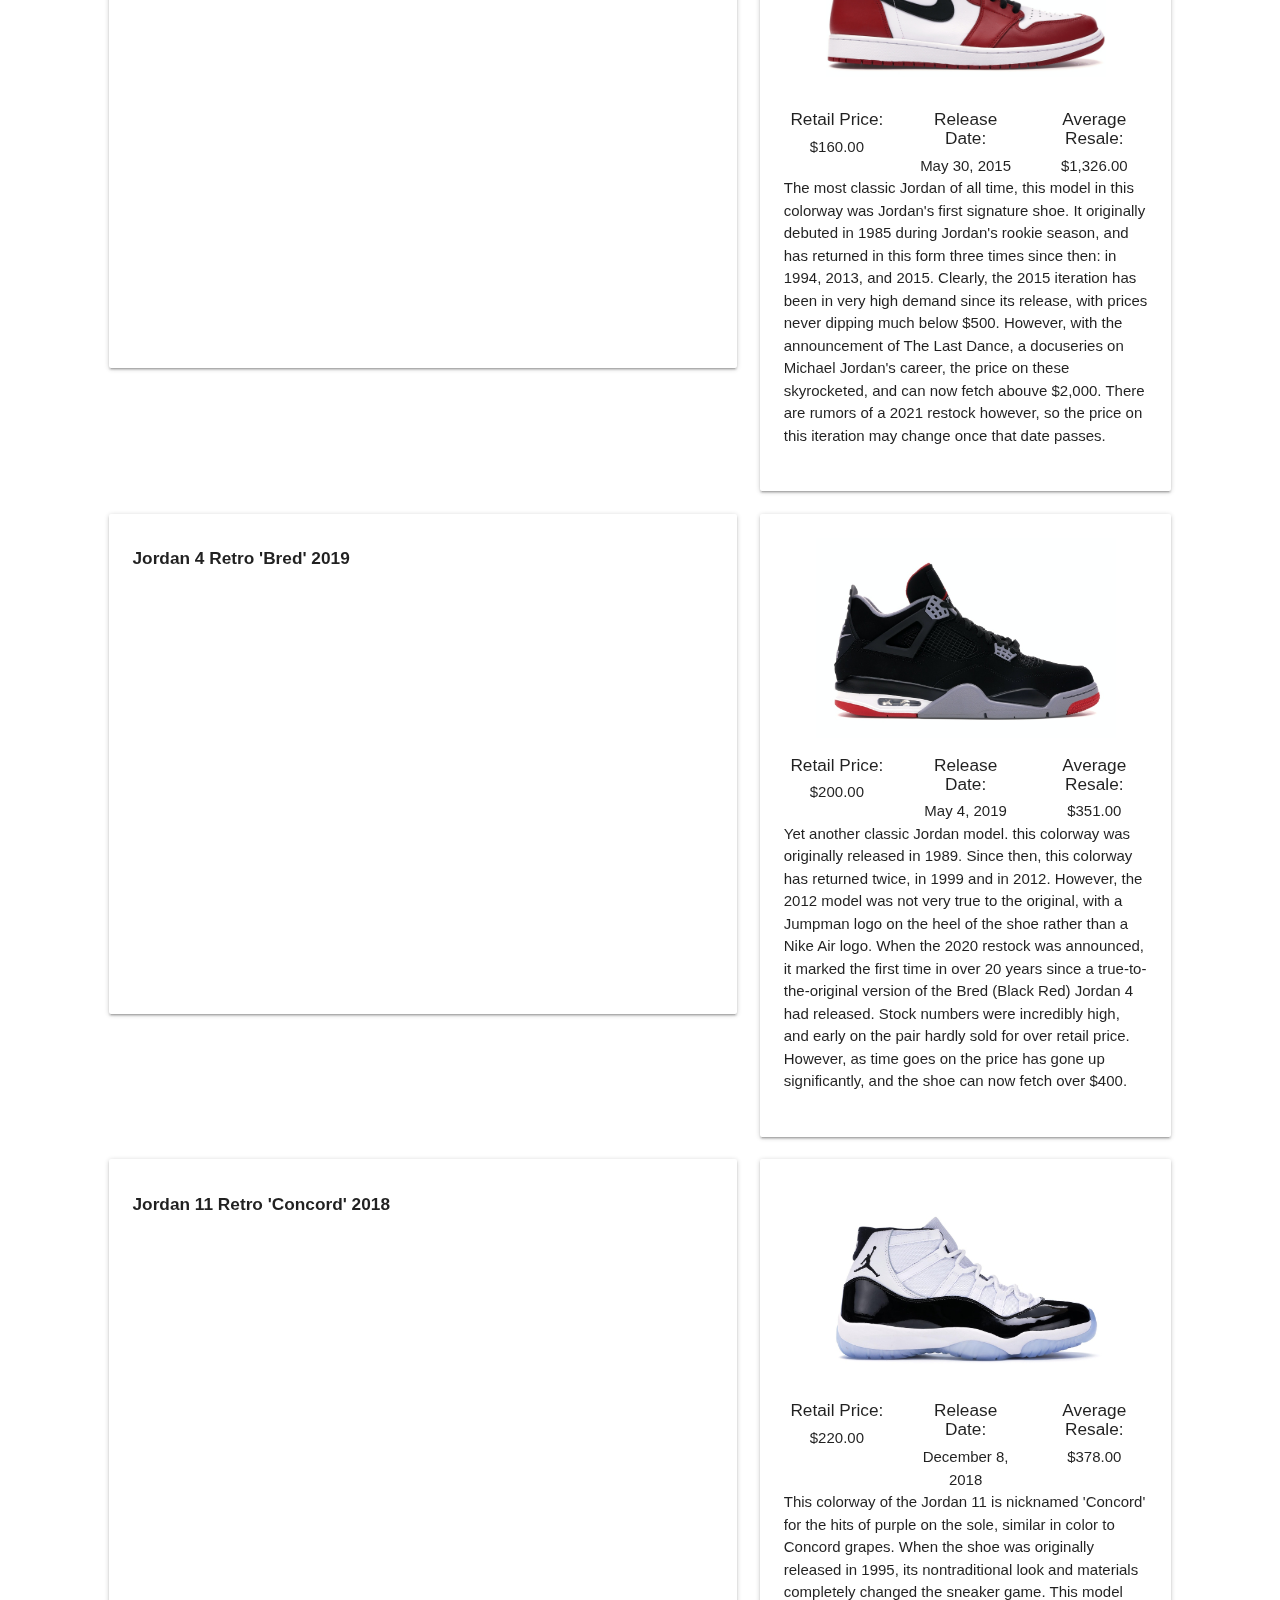
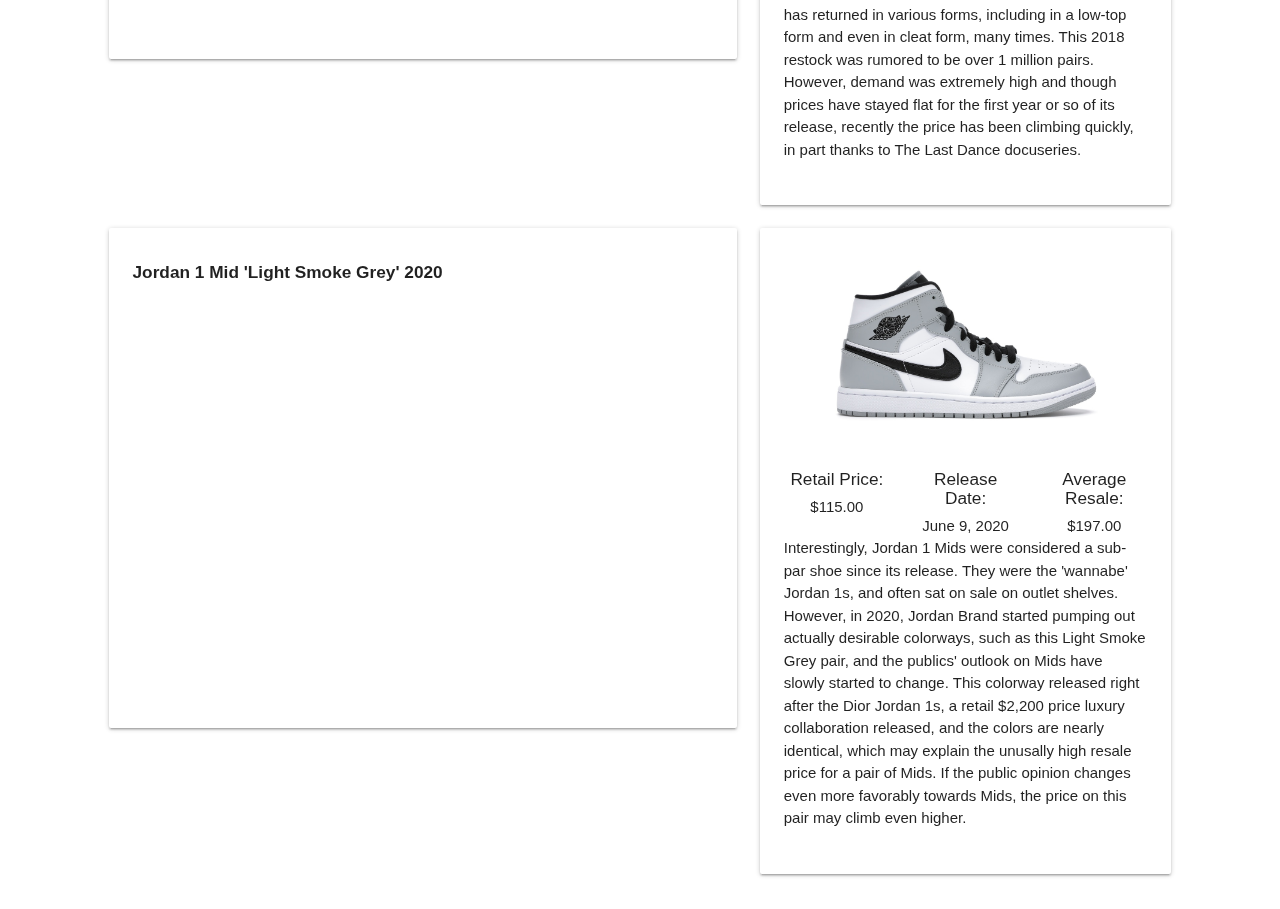
==== commit 785bb5f0: "fixed card cutoff" ====
--- a/index.html
+++ b/index.html
@@ -35,7 +35,7 @@
 
         </div>
         <div class='col s4 offset-s1'>
-            <div class="card large">
+            <div class="card">
                 <div class="card-content">
                     <span class="card-title">
                         <h5><b>Resale vs. Retail</b></h5>
